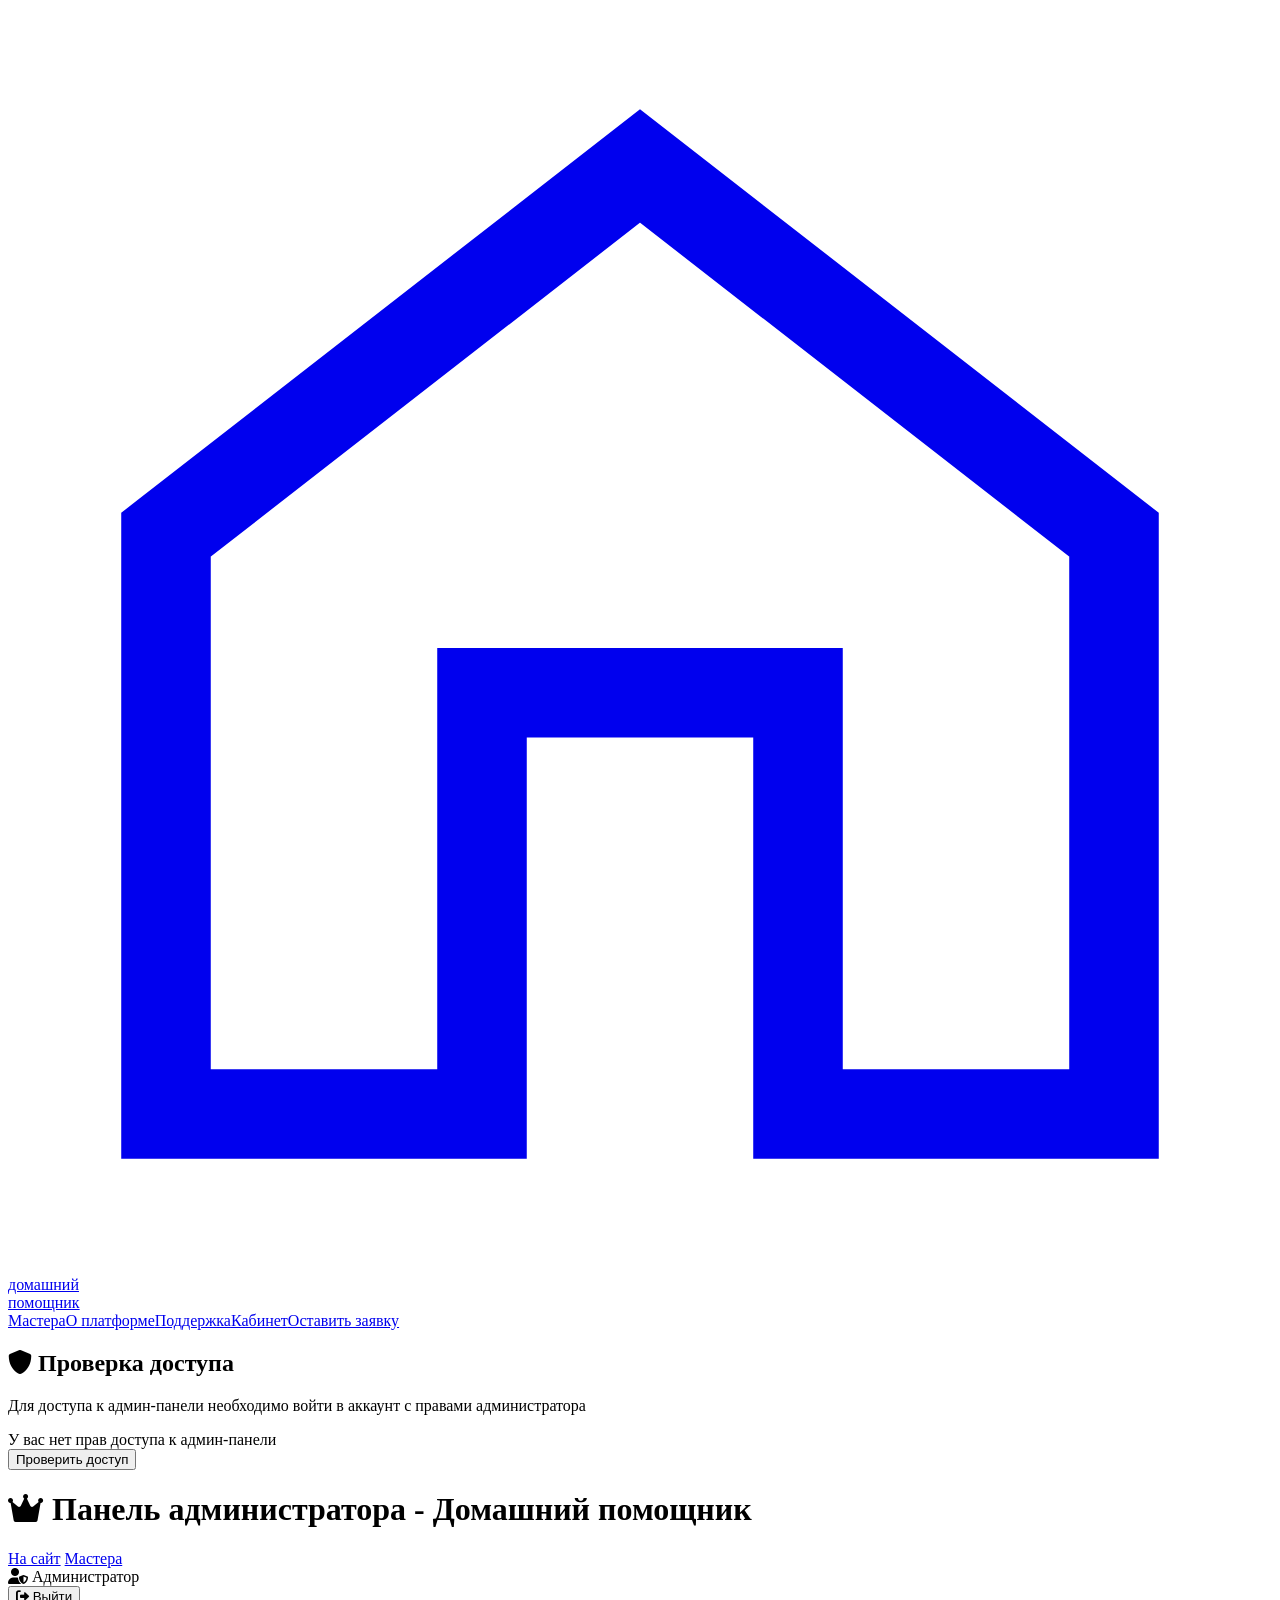
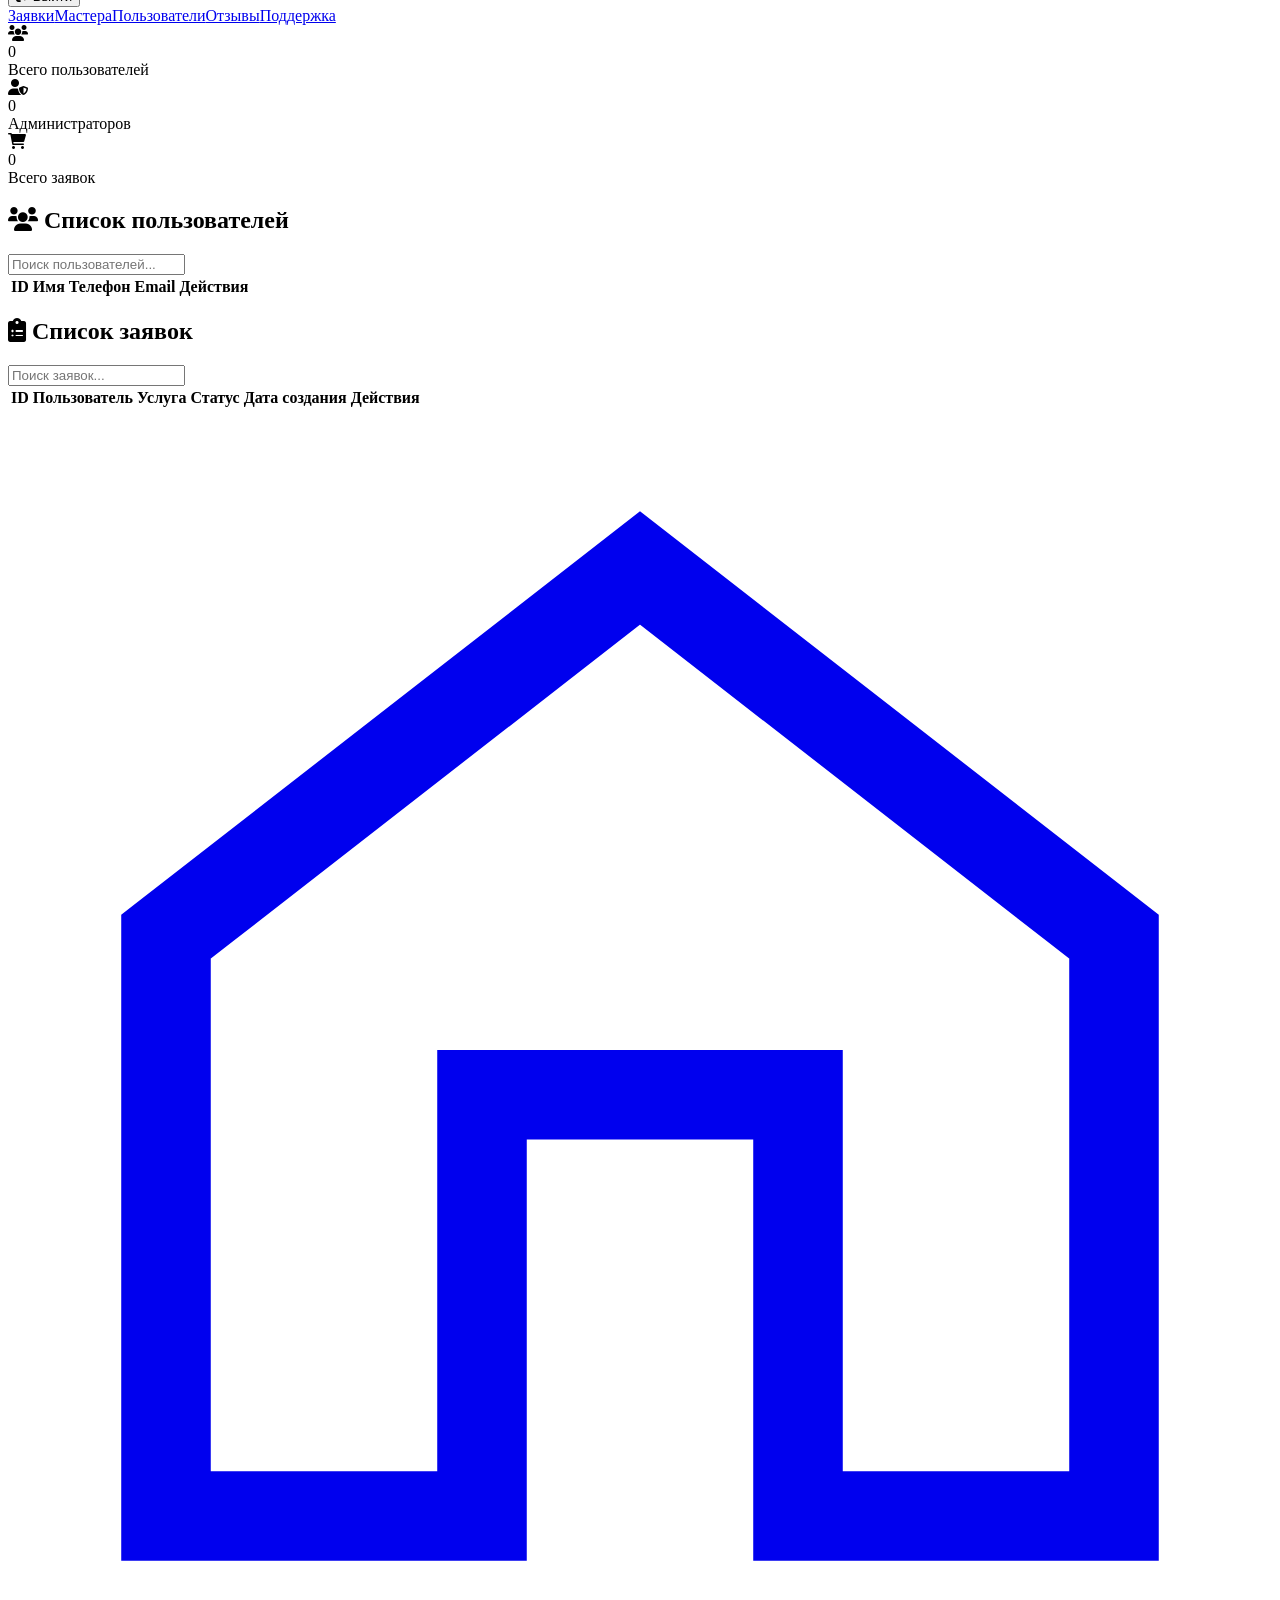
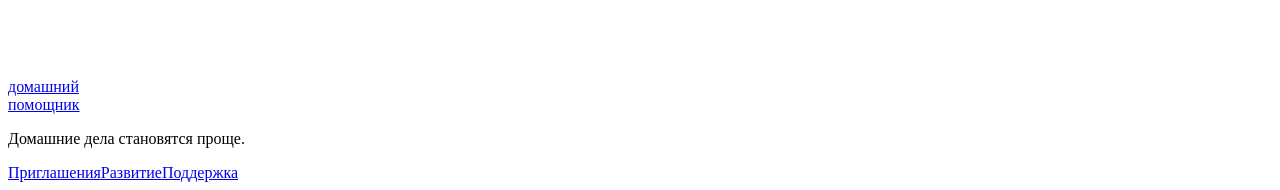
==== Code/admin.html @ a8562e96 "feat: add customer, master and admin pages" ====
<!DOCTYPE html>
<html lang="ru">
<head>
    <meta charset="UTF-8">
    <meta name="viewport" content="width=device-width, initial-scale=1.0">
    <title>Домашний помощник - Админ панель</title>
    <link rel="stylesheet" href="https://cdnjs.cloudflare.com/ajax/libs/font-awesome/6.0.0-beta3/css/all.min.css">
    <link rel="stylesheet" href="assets/css/admin.css?v=20260929-core">
    <link rel="stylesheet" href="assets/css/modern-pages.css?v=20260929-core2">
    <link rel="stylesheet" href="assets/css/desktop-pages.css?v=20260930-1">
    <link rel="stylesheet" href="assets/css/mobile-pages.css?v=20260930-1">
    <script defer src="assets/js/mobile-pages.js?v=20260930-1"></script>
</head>
<body class="page page-admin">
<header class="dp-header"><div class="dp-header-inner"><a class="dp-brand" href="/" aria-label="Домашний помощник — главная"><svg viewBox="0 0 24 24" fill="none" stroke="currentColor" stroke-width="1.7" aria-hidden="true"><path d="m3 10 9-7 9 7v11h-6v-8H9v8H3Z"/></svg><span>домашний<br>помощник</span></a><nav class="dp-nav" aria-label="Основная навигация"><a href="/masters">Мастера</a><a href="/about">О платформе</a><a href="/support">Поддержка</a><a href="/account">Кабинет</a><a class="dp-button" href="/application">Оставить заявку</a></nav></div></header>
    <div class="access-check" id="accessCheck">
        <div class="access-check-container">
            <h2><i class="fas fa-shield-alt"></i> Проверка доступа</h2>
            <p>Для доступа к админ-панели необходимо войти в аккаунт с правами администратора</p>
            <div class="access-check-alert error" id="accessError">У вас нет прав доступа к админ-панели</div>
            <button class="btn-primary" id="checkAccessBtn">Проверить доступ</button>
        </div>
    </div>

    <div class="admin-panel" id="adminPanel">
        <header class="admin-header">
            <h1><i class="fas fa-crown"></i> Панель администратора - Домашний помощник</h1>
            <div class="admin-header-actions">
                <a class="admin-btn admin-home-link" href="/">На сайт</a>
                <a class="admin-btn admin-home-link" href="/masters">Мастера</a>
                <div class="current-user-info">
                    <i class="fas fa-user-shield"></i> 
                    <span id="currentAdminName">Администратор</span>
                </div>
                <button class="admin-btn" id="adminLogoutBtn">
                    <i class="fas fa-sign-out-alt"></i> <span>Выйти</span>
                </button>
            </div>
        </header>

        <main class="admin-content"><nav class="dp-admin-nav" aria-label="Разделы управления"><a href="#requestsSection">Заявки</a><a href="#mastersSection">Мастера</a><a href="#usersSection">Пользователи</a><a href="#reviewsSection">Отзывы</a><a href="#ticketsSection">Поддержка</a></nav>
            <div class="admin-stats">
                <div class="admin-stat-card">
                    <div class="admin-stat-icon"><i class="fas fa-users"></i></div>
                    <div class="admin-stat-value" id="totalUsers">0</div>
                    <div class="admin-stat-label">Всего пользователей</div>
                </div>
                <div class="admin-stat-card">
                    <div class="admin-stat-icon"><i class="fas fa-user-shield"></i></div>
                    <div class="admin-stat-value" id="totalAdmins">0</div>
                    <div class="admin-stat-label">Администраторов</div>
                </div>
                <div class="admin-stat-card">
                    <div class="admin-stat-icon"><i class="fas fa-shopping-cart"></i></div>
                    <div class="admin-stat-value" id="totalOrders">0</div>
                    <div class="admin-stat-label">Всего заявок</div>
                </div>
            </div>

            <div class="admin-section" id="usersSection">
                <div class="admin-section-header">
                    <h2 class="admin-section-title"><i class="fas fa-users"></i> Список пользователей</h2>
                    <div class="admin-search">
                        <input type="text" id="userSearch" class="form-control" placeholder="Поиск пользователей...">
                    </div>
                </div>
                <div class="table-responsive">
                    <table class="users-table">
                        <thead>
                            <tr>
                                <th>ID</th>
                                <th>Имя</th>
                                <th>Телефон</th>
                                <th>Email</th>
                                <th>Действия</th>
                            </tr>
                        </thead>
                        <tbody id="usersTableBody">
                        </tbody>
                    </table>
                </div>
            </div>

            <div class="admin-section" id="requestsSection">
                <div class="admin-section-header">
                    <h2 class="admin-section-title"><i class="fas fa-clipboard-list"></i> Список заявок</h2>
                    <div class="admin-search">
                        <input type="text" id="orderSearch" class="form-control" placeholder="Поиск заявок...">
                    </div>
                </div>
                <div class="table-responsive">
                    <table class="orders-table">
                        <thead>
                            <tr>
                                <th>ID</th>
                                <th>Пользователь</th>
                                <th>Услуга</th>
                                <th>Статус</th>
                                <th>Дата создания</th>
                                <th>Действия</th>
                            </tr>
                        </thead>
                        <tbody id="ordersTableBody">
                        </tbody>
                    </table>
                </div>
            </div>
        </main>
    </div>

    <script src="assets/js/admin-safe.js?v=20260929-functional"></script>
<footer class="dp-footer"><a class="dp-brand" href="/" aria-label="Домашний помощник — главная"><svg viewBox="0 0 24 24" fill="none" stroke="currentColor" stroke-width="1.7" aria-hidden="true"><path d="m3 10 9-7 9 7v11h-6v-8H9v8H3Z"/></svg><span>домашний<br>помощник</span></a><p>Домашние дела становятся проще.</p><nav aria-label="Дополнительная навигация"><a href="/referral">Приглашения</a><a href="/roadmap">Развитие</a><a href="/support">Поддержка</a></nav></footer>
</body>
</html>
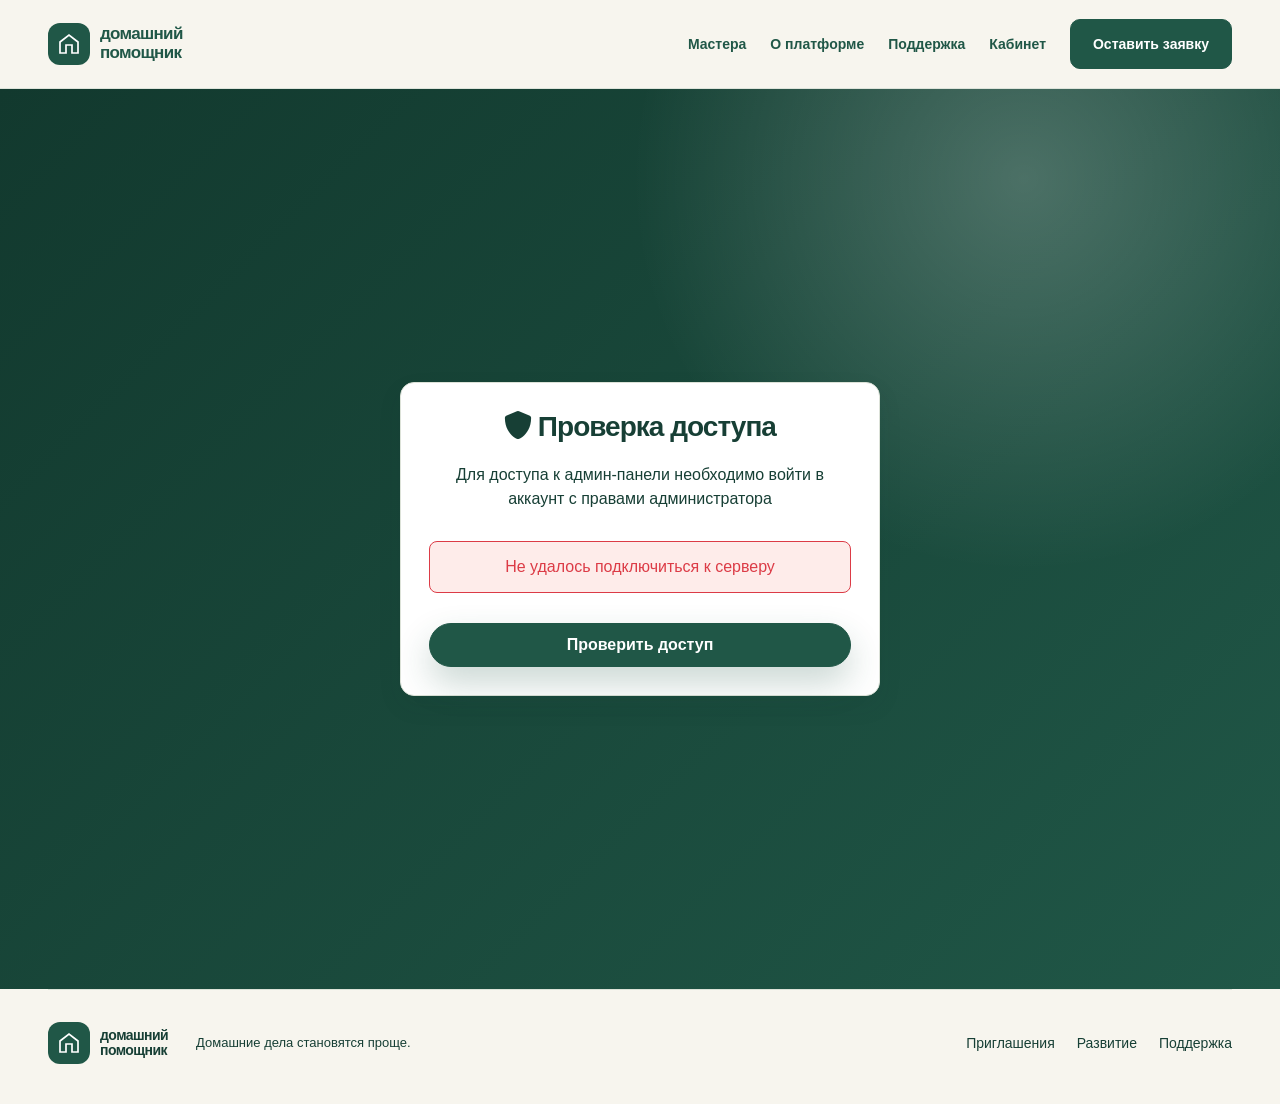
==== commit 210d269d: "feat: add responsive styles and browser interactions" ====
--- a/Code/admin.html
+++ b/Code/admin.html
@@ -29,7 +29,7 @@
                 <a class="admin-btn admin-home-link" href="/">На сайт</a>
                 <a class="admin-btn admin-home-link" href="/masters">Мастера</a>
                 <div class="current-user-info">
-                    <i class="fas fa-user-shield"></i> 
+                    <i class="fas fa-user-shield"></i>
                     <span id="currentAdminName">Администратор</span>
                 </div>
                 <button class="admin-btn" id="adminLogoutBtn">
--- a/Code/assets/css/admin.css
+++ b/Code/assets/css/admin.css
@@ -0,0 +1,616 @@
+:root {
+            --primary-color: #205747;
+            --primary-light: #397b60;
+            --primary-dark: #12392e;
+            --text-color: #333;
+            --light-gray: #f5f5f5;
+            --white: #ffffff;
+            --success-color: #19754a;
+            --warning-color: #a85f00;
+            --danger-color: #f44336;
+            --info-color: #2196F3;
+        }
+
+        * {
+            margin: 0;
+            padding: 0;
+            box-sizing: border-box;
+            font-family: 'Segoe UI', Tahoma, Geneva, Verdana, sans-serif;
+        }
+
+        body {
+            background-color: var(--light-gray);
+            color: var(--text-color);
+        }
+
+        .access-check {
+            display: flex;
+            justify-content: center;
+            align-items: center;
+            min-height: 100vh;
+            background: linear-gradient(135deg, var(--primary-color), var(--primary-light));
+            padding: 20px;
+        }
+
+        .access-check-container {
+            background: var(--white);
+            padding: 40px;
+            border-radius: 12px;
+            box-shadow: 0 10px 30px rgba(0, 0, 0, 0.2);
+            width: 100%;
+            max-width: 400px;
+            text-align: center;
+        }
+
+        .access-check h2 {
+            margin-bottom: 20px;
+            color: var(--primary-color);
+            font-size: 1.8rem;
+        }
+
+        .access-check p {
+            margin-bottom: 30px;
+            color: var(--text-color);
+            line-height: 1.5;
+        }
+
+        .access-check-alert {
+            padding: 12px 15px;
+            border-radius: 8px;
+            margin-bottom: 20px;
+            display: none;
+        }
+
+        .access-check-alert.error {
+            background-color: rgba(244, 67, 54, 0.1);
+            color: var(--danger-color);
+            border: 1px solid var(--danger-color);
+        }
+
+        .btn-primary {
+            background: linear-gradient(135deg, var(--primary-color), var(--primary-light));
+            color: var(--white);
+            border: none;
+            padding: 12px 20px;
+            border-radius: 8px;
+            font-size: 1rem;
+            font-weight: 600;
+            cursor: pointer;
+            width: 100%;
+            transition: all 0.3s ease;
+            margin-top: 10px;
+        }
+
+        .btn-primary:hover {
+            transform: translateY(-2px);
+            box-shadow: 0 4px 12px rgba(32,87,71, 0.3);
+        }
+
+        .admin-panel {
+            display: none;
+            min-height: 100vh;
+        }
+
+        .admin-header {
+            background: linear-gradient(135deg, var(--primary-color), var(--primary-light));
+            color: var(--white);
+            padding: 15px 30px;
+            display: flex;
+            justify-content: space-between;
+            align-items: center;
+            box-shadow: 0 4px 12px rgba(0, 0, 0, 0.1);
+        }
+
+        .admin-header h1 {
+            font-size: 1.5rem;
+            font-weight: 600;
+        }
+
+        .admin-header-actions {
+            display: flex;
+            align-items: center;
+            gap: 15px;
+        }
+
+        .admin-btn {
+            background: rgba(255, 255, 255, 0.2);
+            color: var(--white);
+            border: none;
+            padding: 8px 15px;
+            border-radius: 6px;
+            cursor: pointer;
+            display: flex;
+            align-items: center;
+            gap: 5px;
+            transition: all 0.3s ease;
+            font-size: 0.9rem;
+        }
+
+        .admin-btn:hover {
+            background: rgba(255, 255, 255, 0.3);
+        }
+
+        .admin-content {
+            padding: 30px;
+            max-width: 1400px;
+            margin: 0 auto;
+            width: 100%;
+        }
+
+        .admin-stats {
+            display: grid;
+            grid-template-columns: repeat(auto-fit, minmax(200px, 1fr));
+            gap: 20px;
+            margin-bottom: 30px;
+        }
+
+        .admin-stat-card {
+            background: var(--white);
+            border-radius: 12px;
+            box-shadow: 0 5px 15px rgba(0, 0, 0, 0.1);
+            padding: 20px;
+            text-align: center;
+        }
+
+        .admin-stat-icon {
+            font-size: 2.5rem;
+            margin-bottom: 1rem;
+            color: var(--primary-color);
+        }
+
+        .admin-stat-value {
+            font-size: 2rem;
+            font-weight: 700;
+            color: var(--primary-color);
+            margin: 10px 0;
+        }
+
+        .admin-stat-label {
+            color: #666;
+            font-size: 0.9rem;
+        }
+
+        .admin-section {
+            background: var(--white);
+            border-radius: 12px;
+            box-shadow: 0 5px 15px rgba(0, 0, 0, 0.1);
+            padding: 25px;
+            margin-bottom: 30px;
+        }
+
+        .admin-section-header {
+            display: flex;
+            justify-content: space-between;
+            align-items: center;
+            margin-bottom: 20px;
+            padding-bottom: 15px;
+            border-bottom: 2px solid var(--light-gray);
+        }
+
+        .admin-section-title {
+            font-size: 1.3rem;
+            font-weight: 600;
+            color: var(--primary-color);
+        }
+
+        .admin-search {
+            display: flex;
+            gap: 10px;
+        }
+
+        .form-control {
+            padding: 10px 15px;
+            border: 2px solid #ddd;
+            border-radius: 8px;
+            font-size: 1rem;
+            transition: border-color 0.3s ease;
+        }
+
+        .form-control:focus {
+            outline: none;
+            border-color: var(--primary-color);
+        }
+
+        .table-responsive {
+            overflow-x: auto;
+        }
+
+        .users-table, .orders-table {
+            width: 100%;
+            border-collapse: collapse;
+            margin-top: 15px;
+        }
+
+        .users-table th, .users-table td,
+        .orders-table th, .orders-table td {
+            padding: 12px 15px;
+            text-align: left;
+            border-bottom: 1px solid var(--light-gray);
+        }
+
+        .users-table th, .orders-table th {
+            font-weight: 600;
+            color: var(--primary-color);
+            background: rgba(32,87,71, 0.05);
+        }
+
+        .users-table tr:hover,
+        .orders-table tr:hover {
+            background: rgba(32,87,71, 0.03);
+        }
+
+        .status-badge {
+            padding: 4px 8px;
+            border-radius: 12px;
+            font-size: 0.8rem;
+            font-weight: 600;
+        }
+
+        .status-completed {
+            background: rgba(76, 175, 80, 0.1);
+            color: var(--success-color);
+        }
+
+        .status-pending {
+            background: rgba(255, 152, 0, 0.1);
+            color: var(--warning-color);
+        }
+
+        .status-cancelled {
+            background: rgba(244, 67, 54, 0.1);
+            color: var(--danger-color);
+        }
+
+        .status-in-progress {
+            background: rgba(33, 150, 243, 0.1);
+            color: var(--info-color);
+        }
+
+        .user-actions, .order-actions {
+            display: flex;
+            gap: 5px;
+        }
+
+        .action-btn {
+            background: none;
+            border: none;
+            cursor: pointer;
+            padding: 6px;
+            border-radius: 4px;
+            transition: all 0.3s ease;
+            font-size: 0.9rem;
+        }
+
+        .edit-btn {
+            color: var(--info-color);
+        }
+
+        .edit-btn:hover {
+            background: rgba(33, 150, 243, 0.1);
+        }
+
+        .delete-btn {
+            color: var(--danger-color);
+        }
+
+        .delete-btn:hover {
+            background: rgba(244, 67, 54, 0.1);
+        }
+
+        .admin-btn-action {
+            color: var(--success-color);
+        }
+
+        .admin-btn-action:hover {
+            background: rgba(76, 175, 80, 0.1);
+        }
+
+        .disabled-btn {
+            color: #ccc;
+            cursor: not-allowed;
+        }
+
+        .disabled-btn:hover {
+            background: none;
+        }
+
+        .modal {
+            display: none;
+            position: fixed;
+            top: 0;
+            left: 0;
+            width: 100%;
+            height: 100%;
+            background: rgba(0, 0, 0, 0.5);
+            z-index: 1000;
+            align-items: center;
+            justify-content: center;
+            padding: 20px;
+        }
+
+        .modal.active {
+            display: flex;
+        }
+
+        .modal-content {
+            background: var(--white);
+            border-radius: 12px;
+            width: 100%;
+            max-width: 500px;
+            max-height: 90vh;
+            overflow: auto;
+            box-shadow: 0 10px 30px rgba(0, 0, 0, 0.3);
+        }
+
+        .modal-header {
+            padding: 20px 25px;
+            border-bottom: 2px solid var(--light-gray);
+            display: flex;
+            justify-content: space-between;
+            align-items: center;
+        }
+
+        .modal-title {
+            font-size: 1.3rem;
+            font-weight: 600;
+            color: var(--primary-color);
+        }
+
+        .modal-close {
+            background: none;
+            border: none;
+            font-size: 1.5rem;
+            cursor: pointer;
+            color: #666;
+        }
+
+        .modal-body {
+            padding: 25px;
+        }
+
+        .modal-form .form-group {
+            margin-bottom: 20px;
+        }
+
+        .modal-form label {
+            display: block;
+            margin-bottom: 8px;
+            font-weight: 500;
+        }
+
+        .modal-form .form-control {
+            width: 100%;
+            padding: 10px 15px;
+            border: 2px solid #ddd;
+            border-radius: 8px;
+            font-size: 1rem;
+            transition: all 0.3s ease;
+        }
+
+        .modal-form .form-control:focus {
+            outline: none;
+            border-color: var(--primary-color);
+        }
+
+        .modal-form .form-control:disabled {
+            background-color: #f5f5f5;
+            cursor: not-allowed;
+        }
+
+        .modal-footer {
+            padding: 20px 25px;
+            border-top: 2px solid var(--light-gray);
+            display: flex;
+            justify-content: flex-end;
+            gap: 10px;
+        }
+
+        .btn {
+            padding: 10px 20px;
+            border: none;
+            border-radius: 8px;
+            cursor: pointer;
+            font-weight: 600;
+            transition: all 0.3s ease;
+        }
+
+        .btn-primary {
+            background: linear-gradient(135deg, var(--primary-color), var(--primary-light));
+            color: var(--white);
+        }
+
+        .btn-primary:hover {
+            transform: translateY(-2px);
+            box-shadow: 0 4px 12px rgba(32,87,71, 0.3);
+        }
+
+        .btn-secondary {
+            background: var(--light-gray);
+            color: var(--text-color);
+        }
+
+        .notification {
+            position: fixed;
+            top: 20px;
+            right: 20px;
+            padding: 15px 20px;
+            border-radius: 8px;
+            color: white;
+            font-weight: 500;
+            z-index: 10000;
+            box-shadow: 0 4px 12px rgba(0,0,0,0.15);
+            transform: translateX(100%);
+            transition: transform 0.3s ease;
+        }
+
+        .notification.success {
+            background: var(--success-color);
+        }
+
+        .notification.error {
+            background: var(--danger-color);
+        }
+
+        .empty-state {
+            padding: 32px !important;
+            text-align: center !important;
+            color: #777;
+        }
+
+        .compact-control {
+            min-width: 150px;
+            padding: 6px 8px;
+            font-size: .85rem;
+            margin-right: 4px;
+        }
+
+        #mastersSection .admin-search {
+            width: min(280px, 100%);
+        }
+
+        #mastersSection .action-btn,
+        .orders-table .action-btn {
+            min-width: 44px;
+            min-height: 44px;
+        }
+
+        body.page-admin .action-btn:focus-visible {
+            outline: 3px solid #205747;
+            outline-offset: 2px;
+        }
+
+        body.page-admin #adminRefreshBtn,
+        body.page-admin #adminLogoutBtn {
+            display: inline-flex;
+            width: auto;
+            min-width: 100px;
+            height: auto;
+            min-height: 44px;
+            padding: 9px 14px;
+            gap: 8px;
+            align-items: center;
+            justify-content: center;
+            white-space: nowrap;
+            border-radius: 10px;
+        }
+
+        @media (max-width: 768px) {
+            .access-check-container {
+                padding: 30px 20px;
+            }
+
+            .admin-header {
+                padding: 15px 20px;
+                flex-direction: column;
+                gap: 15px;
+            }
+
+            .admin-content {
+                padding: 20px 15px;
+            }
+
+            .admin-stats {
+                grid-template-columns: repeat(2, 1fr);
+            }
+
+            .admin-section-header {
+                flex-direction: column;
+                gap: 15px;
+            }
+
+            .admin-search {
+                width: 100%;
+            }
+
+            .users-table, .orders-table {
+                display: block;
+                overflow-x: auto;
+            }
+
+            .modal-content {
+                margin: 10px;
+                max-width: calc(100% - 20px);
+            }
+        }
+
+        @media (max-width: 480px) {
+            .access-check-container {
+                padding: 20px 15px;
+            }
+
+            .admin-stats {
+                grid-template-columns: 1fr;
+            }
+
+            .admin-section {
+                padding: 20px 15px;
+            }
+
+            .admin-header h1 {
+                font-size: 1.15rem;
+                text-align: center;
+            }
+
+            .admin-header-actions {
+                width: 100%;
+                justify-content: center;
+                flex-wrap: wrap;
+            }
+
+            .admin-content {
+                padding: 14px 10px;
+            }
+
+            .admin-section-header {
+                align-items: stretch;
+            }
+
+            .admin-section-title {
+                font-size: 1.05rem;
+            }
+
+            .admin-search,
+            #mastersSection .admin-search {
+                width: 100%;
+            }
+
+            .table-responsive {
+                margin: 0 -6px;
+            }
+
+            .users-table th, .users-table td,
+            .orders-table th, .orders-table td {
+                padding: 9px 10px;
+                font-size: .82rem;
+                white-space: nowrap;
+            }
+        }
+
+        @media (max-width: 320px) {
+            .admin-stats {
+                gap: 10px;
+            }
+
+            .admin-stat-card {
+                padding: 14px 10px;
+            }
+
+            .admin-stat-value {
+                font-size: 1.5rem;
+            }
+        }
+
+        body.page-admin .admin-header { flex-wrap: wrap; gap: 12px 20px; }
+        body.page-admin .admin-header h1 { flex: 1 1 350px; min-width: 0; }
+        body.page-admin .admin-header-actions { flex-wrap: wrap; justify-content: flex-end; gap: 8px; }
+        body.page-admin .admin-home-link { display: inline-flex; align-items: center; justify-content: center; min-height: 44px; width: auto; white-space: nowrap; text-decoration: none; }
+        @media (max-width: 768px) { body.page-admin .admin-header-actions { justify-content: center; } }
+        .admin-tickets { display: grid; gap: 16px; }
+        .admin-ticket { border: 1px solid #dce2d8; border-radius: 12px; padding: 18px; background: #fff; }
+        .admin-ticket h3 { margin: 0 0 6px; font-size: 1.06rem; }
+        .admin-ticket p { overflow-wrap: anywhere; }
+        .admin-ticket-meta { color: #5e7065; font-size: .9rem; }
+        .admin-ticket-reply { background: #e9eee3; border-radius: 8px; padding: 12px; }
+        .admin-ticket label { display: grid; gap: 8px; font-weight: 600; }
+        .admin-ticket textarea { width: 100%; resize: vertical; }
+        .admin-ticket-submit { margin-top: 10px; }
--- a/Code/assets/css/modern-pages.css
+++ b/Code/assets/css/modern-pages.css
@@ -0,0 +1,1081 @@
+:root {
+    --primary-color: #205747;
+    --primary-light: #397b60;
+    --primary-dark: #12392e;
+    --primary-soft: #e9eee3;
+    --primary-border: #cbdccf;
+    --text-color: #173f35;
+    --muted-color: #5e7065;
+    --line-color: #dce2d8;
+    --light-gray: #f7f5ee;
+    --white: #ffffff;
+    --success-color: #19754a;
+    --warning-color: #a85f00;
+    --danger-color: #dc3b46;
+    --info-color: #2f7ee6;
+    --shadow-sm: 0 10px 24px rgba(25,57,45, 0.08);
+    --shadow-md: 0 20px 60px rgba(25,57,45, 0.14);
+    --radius-sm: 8px;
+    --radius-md: 14px;
+    --radius-lg: 24px;
+    --container: 1180px;
+    --font-main: "Inter", "Segoe UI", system-ui, -apple-system, BlinkMacSystemFont, sans-serif;
+}
+
+*,
+*::before,
+*::after {
+    box-sizing: border-box;
+}
+
+html {
+    scroll-behavior: smooth;
+}
+
+body.page {
+    margin: 0;
+    color: var(--text-color);
+    background:
+        radial-gradient(circle at 90% 0%, rgba(32,87,71, 0.12), transparent 30%),
+        linear-gradient(180deg, #ffffff 0%, var(--light-gray) 360px);
+    font-family: var(--font-main);
+    line-height: 1.6;
+}
+
+body.page a {
+    color: inherit;
+}
+
+body.page button,
+body.page input,
+body.page textarea,
+body.page select {
+    font: inherit;
+}
+
+body.page img {
+    max-width: 100%;
+}
+
+body.page header {
+    position: sticky;
+    top: 0;
+    z-index: 900;
+    padding: 0;
+    color: var(--text-color);
+    background: rgba(255, 255, 255, 0.92);
+    border-bottom: 1px solid rgba(220,226,216, 0.92);
+    box-shadow: none;
+    backdrop-filter: blur(18px);
+}
+
+body.page .header-container {
+    display: flex;
+    align-items: center;
+    justify-content: space-between;
+    width: min(100% - 40px, var(--container));
+    min-height: 78px;
+    margin: 0 auto;
+    padding: 0;
+    gap: 18px;
+}
+
+body.page .header-title {
+    position: static;
+    width: auto;
+    margin: 0;
+    transform: none;
+    color: var(--text-color);
+    font-size: clamp(1.18rem, 2vw, 1.55rem);
+    font-weight: 900;
+    line-height: 1.1;
+    letter-spacing: 0;
+}
+
+body.page .header-title::before {
+    content: "";
+    display: inline-block;
+    width: 12px;
+    height: 12px;
+    margin-right: 10px;
+    border-radius: 4px;
+    background: var(--primary-color);
+    box-shadow: 0 0 0 6px rgba(32,87,71, 0.12);
+    vertical-align: 0.05em;
+}
+
+body.page .menu-btn,
+body.page .close-menu,
+body.page .admin-btn,
+body.page .logout-btn,
+body.page .avatar-upload-btn,
+body.page .modal-close,
+body.page .close-popup,
+body.page .close-service-modal {
+    display: inline-grid;
+    width: 44px;
+    height: 44px;
+    place-items: center;
+    border: 1px solid var(--primary-border);
+    border-radius: 999px;
+    color: var(--primary-color);
+    background: var(--white);
+    box-shadow: none;
+    transition: transform 0.2s ease, border-color 0.2s ease, box-shadow 0.2s ease, background 0.2s ease;
+}
+
+body.page .menu-btn:hover,
+body.page .close-menu:hover,
+body.page .admin-btn:hover,
+body.page .logout-btn:hover,
+body.page .avatar-upload-btn:hover,
+body.page .modal-close:hover,
+body.page .close-popup:hover,
+body.page .close-service-modal:hover {
+    transform: translateY(-1px);
+    border-color: var(--primary-color);
+    box-shadow: var(--shadow-sm);
+}
+
+body.page .auth-buttons {
+    position: static;
+    display: flex;
+    align-items: center;
+    gap: 8px;
+}
+
+body.page .mobile-menu {
+    position: fixed;
+    inset: 0 auto 0 0;
+    z-index: 1100;
+    width: min(88vw, 360px);
+    height: 100%;
+    padding: 18px;
+    background: var(--white);
+    box-shadow: var(--shadow-md);
+    transform: translateX(-110%);
+    transition: transform 0.24s ease;
+    overflow-y: auto;
+}
+
+body.page .mobile-menu.open {
+    left: 0;
+    transform: translateX(0);
+}
+
+body.page .menu-header {
+    display: flex;
+    align-items: center;
+    justify-content: space-between;
+    gap: 16px;
+    padding: 0 0 18px;
+    color: var(--text-color);
+    background: transparent;
+    border-bottom: 1px solid var(--line-color);
+}
+
+body.page .menu-header h3 {
+    margin: 0;
+    color: var(--text-color);
+    font-size: 1.1rem;
+}
+
+body.page .menu-items {
+    display: grid;
+    gap: 8px;
+    padding: 18px 0 0;
+}
+
+body.page .menu-item {
+    display: flex;
+    align-items: center;
+    gap: 12px;
+    padding: 13px 12px;
+    border: 0;
+    border-radius: var(--radius-sm);
+    color: var(--text-color);
+    font-weight: 750;
+    text-decoration: none;
+    transition: color 0.2s ease, background 0.2s ease;
+}
+
+body.page .menu-item:hover,
+body.page .menu-item:focus-visible {
+    color: var(--primary-color);
+    background: var(--primary-soft);
+    outline: none;
+}
+
+body.page .menu-icon {
+    width: 22px;
+    color: var(--primary-color);
+    text-align: center;
+}
+
+body.page .menu-overlay {
+    position: fixed;
+    inset: 0;
+    z-index: 1000;
+    background: rgba(23,63,53, 0.46);
+    backdrop-filter: blur(3px);
+    opacity: 0;
+    visibility: hidden;
+    pointer-events: none;
+}
+
+body.page .menu-overlay.open {
+    opacity: 1;
+    visibility: visible;
+    pointer-events: auto;
+}
+
+body.page .main-container,
+body.page .support-container,
+body.page .roadmap-container,
+body.page .auth-container,
+body.page .cabinet-container,
+body.page .help-container,
+body.page .admin-content {
+    width: min(100% - 40px, var(--container));
+    max-width: var(--container);
+    margin: 0 auto;
+    padding: 52px 0;
+}
+
+body.page .main-container::before,
+body.page .support-container::before,
+body.page .roadmap-container::before,
+body.page .help-container::before,
+body.page .admin-content::before {
+    display: block;
+    margin: 0 0 10px;
+    color: var(--primary-color);
+    font-size: 0.78rem;
+    font-weight: 900;
+    letter-spacing: 0.12em;
+    text-transform: uppercase;
+}
+
+body.page-application .main-container::before {
+    content: "Оформление заявки";
+}
+
+body.page-referral .main-container::before {
+    content: "Реферальная программа";
+}
+
+body.page-support .support-container::before {
+    content: "Центр поддержки";
+}
+
+body.page-roadmap .roadmap-container::before {
+    content: "Презентация проекта";
+}
+
+body.page-about .help-container::before {
+    content: "Информация о сервисе";
+}
+
+body.page-admin .admin-content::before {
+    content: "Управление сервисом";
+}
+
+body.page .form-title,
+body.page .support-title,
+body.page .roadmap-title,
+body.page .section-title,
+body.page .admin-section-title,
+body.page .popup-title,
+body.page .modal-title {
+    margin-top: 0;
+    color: var(--text-color);
+    font-weight: 900;
+    line-height: 1.08;
+    letter-spacing: 0;
+}
+
+body.page .form-title,
+body.page .support-title,
+body.page .roadmap-title {
+    font-size: clamp(2rem, 5vw, 3.35rem);
+}
+
+body.page .section-title,
+body.page .admin-section-title {
+    font-size: clamp(1.4rem, 3vw, 2rem);
+}
+
+body.page .roadmap-description,
+body.page .messenger-description,
+body.page .faq-answer,
+body.page .slide-content p,
+body.page .cashback-description,
+body.page .stat-label,
+body.page .admin-stat-label,
+body.page .form-error {
+    color: var(--muted-color);
+}
+
+body.page .application-form,
+body.page .auth-container,
+body.page .cabinet-welcome,
+body.page .cabinet-section,
+body.page .popup,
+body.page .service-modal-content,
+body.page .info-card,
+body.page .stat-card,
+body.page .faq-item,
+body.page .messenger-card,
+body.page .slide-item,
+body.page .admin-section,
+body.page .admin-stat-card,
+body.page .access-check-container,
+body.page .modal-content {
+    border: 1px solid var(--line-color);
+    border-radius: var(--radius-md);
+    background: var(--white);
+    box-shadow: var(--shadow-sm);
+}
+
+body.page .application-form,
+body.page .auth-container,
+body.page .cabinet-welcome,
+body.page .admin-section,
+body.page .access-check-container {
+    padding: 28px;
+}
+
+body.page .form-row {
+    display: grid;
+    grid-template-columns: repeat(2, minmax(0, 1fr));
+    gap: 18px;
+}
+
+body.page .form-col,
+body.page .form-group {
+    min-width: 0;
+}
+
+body.page .form-label {
+    margin-bottom: 8px;
+    color: var(--text-color);
+    font-weight: 850;
+}
+
+body.page .form-input,
+body.page .form-textarea,
+body.page .form-control,
+body.page .referral-input,
+body.page .admin-search input,
+body.page .modal-form input,
+body.page .modal-form select {
+    width: 100%;
+    min-height: 48px;
+    padding: 12px 14px;
+    border: 1px solid var(--line-color);
+    border-radius: var(--radius-sm);
+    color: var(--text-color);
+    background: var(--white);
+    transition: border-color 0.2s ease, box-shadow 0.2s ease;
+}
+
+body.page .form-textarea {
+    min-height: 120px;
+    resize: vertical;
+}
+
+body.page .form-input:focus,
+body.page .form-textarea:focus,
+body.page .form-control:focus,
+body.page .referral-input:focus,
+body.page .admin-search input:focus,
+body.page .modal-form input:focus,
+body.page .modal-form select:focus {
+    border-color: var(--primary-color);
+    box-shadow: 0 0 0 4px rgba(32,87,71, 0.12);
+    outline: none;
+}
+
+body.page .submit-btn,
+body.page .auth-btn,
+body.page .btn-primary,
+body.page .btn,
+body.page .service-btn,
+body.page .service-select-btn,
+body.page .order-type-btn,
+body.page .service-toggle-btn,
+body.page .balance-btn,
+body.page .copy-btn,
+body.page .share-btn,
+body.page .nav-btn,
+body.page .modal-nav-btn,
+body.page .admin-btn-action,
+body.page .action-btn {
+    display: inline-flex;
+    min-height: 44px;
+    align-items: center;
+    justify-content: center;
+    gap: 9px;
+    padding: 11px 16px;
+    border: 1px solid var(--primary-border);
+    border-radius: 999px;
+    color: var(--primary-dark);
+    background: var(--white);
+    font-weight: 850;
+    text-decoration: none;
+    line-height: 1;
+    transition: transform 0.2s ease, border-color 0.2s ease, background 0.2s ease, color 0.2s ease, box-shadow 0.2s ease;
+}
+
+body.page .submit-btn,
+body.page .auth-btn,
+body.page .btn-primary,
+body.page .copy-btn,
+body.page .service-toggle-btn.active,
+body.page .order-type-btn.active,
+body.page .service-btn.selected {
+    border-color: var(--primary-color);
+    color: var(--white);
+    background: var(--primary-color);
+    box-shadow: 0 16px 34px rgba(32,87,71, 0.24);
+}
+
+body.page .submit-btn:hover,
+body.page .auth-btn:hover,
+body.page .btn-primary:hover,
+body.page .btn:hover,
+body.page .service-btn:hover,
+body.page .service-select-btn:hover,
+body.page .order-type-btn:hover,
+body.page .service-toggle-btn:hover,
+body.page .balance-btn:hover,
+body.page .copy-btn:hover,
+body.page .share-btn:hover,
+body.page .nav-btn:hover,
+body.page .modal-nav-btn:hover,
+body.page .admin-btn-action:hover,
+body.page .action-btn:hover {
+    transform: translateY(-2px);
+    border-color: var(--primary-color);
+    box-shadow: var(--shadow-sm);
+}
+
+body.page .submit-btn:hover,
+body.page .auth-btn:hover,
+body.page .btn-primary:hover,
+body.page .copy-btn:hover {
+    background: var(--primary-dark);
+}
+
+body.page .share-whatsapp,
+body.page .whatsapp-card .messenger-icon,
+body.page .whatsapp-icon {
+    --accent: #25d366;
+}
+
+body.page .share-telegram,
+body.page .telegram-card .messenger-icon,
+body.page .telegram-icon {
+    --accent: #0088cc;
+}
+
+body.page .share-vk,
+body.page .vk-card .messenger-icon,
+body.page .vk-icon {
+    --accent: #4c75a3;
+}
+
+body.page .share-btn,
+body.page .messenger-icon {
+    border-color: color-mix(in srgb, var(--accent, var(--primary-color)) 35%, white);
+    color: var(--accent, var(--primary-color));
+    background: color-mix(in srgb, var(--accent, var(--primary-color)) 10%, white);
+}
+
+body.page .service-toggle,
+body.page .order-type,
+body.page .auth-tabs,
+body.page .help-menu-items,
+body.page .slide-navigation,
+body.page .admin-section-actions,
+body.page .balance-actions,
+body.page .share-buttons {
+    display: flex;
+    flex-wrap: wrap;
+    gap: 10px;
+}
+
+body.page .auth-tabs,
+body.page .help-menu,
+body.page .service-toggle {
+    padding: 6px;
+    border: 1px solid var(--line-color);
+    border-radius: var(--radius-md);
+    background: var(--white);
+    box-shadow: var(--shadow-sm);
+}
+
+body.page .auth-tab,
+body.page .help-menu-item {
+    border-radius: var(--radius-sm);
+    color: var(--muted-color);
+    font-weight: 850;
+    transition: color 0.2s ease, background 0.2s ease;
+}
+
+body.page .auth-tab.active,
+body.page .help-menu-item.active {
+    color: var(--white);
+    background: var(--primary-color);
+}
+
+body.page .service-selection,
+body.page .services-container,
+body.page .service-cards,
+body.page .program-info,
+body.page .referral-link-section,
+body.page .referral-history,
+body.page .faq-section,
+body.page .messengers-section,
+body.page .presentation-gallery,
+body.page .cabinet-sections,
+body.page .admin-stats {
+    margin-top: 24px;
+}
+
+body.page .info-grid,
+body.page .referral-stats,
+body.page .messengers-container,
+body.page .presentation-gallery,
+body.page .cabinet-sections,
+body.page .admin-stats {
+    display: grid;
+    grid-template-columns: repeat(3, minmax(0, 1fr));
+    gap: 18px;
+}
+
+body.page .cabinet-sections,
+body.page .admin-stats {
+    grid-template-columns: repeat(4, minmax(0, 1fr));
+}
+
+body.page .info-card,
+body.page .stat-card,
+body.page .faq-item,
+body.page .messenger-card,
+body.page .slide-item,
+body.page .cabinet-section,
+body.page .admin-stat-card {
+    padding: 22px;
+    transition: transform 0.2s ease, border-color 0.2s ease, box-shadow 0.2s ease;
+}
+
+body.page .is-clickable,
+body.page .slide-image[data-slide-src] {
+    cursor: pointer;
+}
+
+body.page .is-clickable:focus-visible,
+body.page .slide-image[data-slide-src]:focus-visible {
+    outline: 3px solid var(--primary-border);
+    outline-offset: 3px;
+}
+
+body.page .info-card:hover,
+body.page .stat-card:hover,
+body.page .faq-item:hover,
+body.page .messenger-card:hover,
+body.page .slide-item:hover,
+body.page .cabinet-section:hover,
+body.page .admin-stat-card:hover {
+    transform: translateY(-2px);
+    border-color: var(--primary-border);
+    box-shadow: var(--shadow-md);
+}
+
+body.page .stat-icon,
+body.page .admin-stat-icon,
+body.page .feature-icon,
+body.page .contact-icon,
+body.page .service-icon {
+    display: inline-grid;
+    width: 44px;
+    height: 44px;
+    place-items: center;
+    border-radius: 14px;
+    color: var(--primary-color);
+    background: var(--primary-soft);
+}
+
+body.page .stat-icon-warning,
+body.page .icon-warning {
+    color: var(--warning-color);
+}
+
+body.page .icon-success {
+    color: var(--success-color);
+}
+
+body.page .icon-info {
+    color: var(--info-color);
+}
+
+body.page .stat-number,
+body.page .admin-stat-value,
+body.page .balance-section p,
+body.page #balanceAmount {
+    color: var(--primary-dark);
+    font-weight: 950;
+}
+
+body.page .link-container,
+body.page .referral-link-container {
+    display: flex;
+    gap: 10px;
+    align-items: stretch;
+    padding: 8px;
+    border: 1px solid var(--line-color);
+    border-radius: var(--radius-md);
+    background: var(--white);
+    box-shadow: var(--shadow-sm);
+}
+
+body.page .link-container .referral-input,
+body.page .referral-link-container .referral-input {
+    border-color: transparent;
+    box-shadow: none;
+}
+
+body.page .referral-help-note {
+    margin-top: 1.5rem;
+    padding: 1rem;
+    border: 1px solid var(--primary-border);
+    border-radius: var(--radius-sm);
+    background: var(--primary-soft);
+}
+
+body.page .referral-help-note h4 {
+    margin: 0 0 0.5rem;
+    color: var(--primary-color);
+}
+
+body.page .referral-help-note ul {
+    margin: 0;
+    color: var(--muted-color);
+    line-height: 1.5;
+}
+
+body.page .faq-question,
+body.page .accordion-header {
+    display: flex;
+    align-items: center;
+    justify-content: space-between;
+    gap: 12px;
+    color: var(--text-color);
+    font-weight: 900;
+}
+
+body.page .faq-answer,
+body.page .accordion-content {
+    border-top: 1px solid var(--line-color);
+}
+
+body.page .messenger-card {
+    display: grid;
+    grid-template-columns: 54px minmax(0, 1fr) auto;
+    align-items: center;
+    gap: 14px;
+    color: var(--text-color);
+    text-decoration: none;
+}
+
+body.page .messenger-icon {
+    display: inline-grid;
+    width: 54px;
+    height: 54px;
+    place-items: center;
+    border-radius: 16px;
+    font-size: 1.45rem;
+}
+
+body.page .messenger-name {
+    color: var(--text-color);
+    font-weight: 900;
+}
+
+body.page .slide-image {
+    display: block;
+    width: 100%;
+    border-radius: var(--radius-sm);
+}
+
+body.page .slide-content {
+    padding: 18px;
+}
+
+body.page .slide-number {
+    color: var(--primary-color);
+    font-weight: 950;
+}
+
+body.page .slide-title {
+    color: var(--text-color);
+    font-weight: 900;
+}
+
+body.page .service-modal,
+body.page .popup-overlay,
+body.page .modal {
+    background: rgba(23,63,53, 0.52);
+    backdrop-filter: blur(5px);
+}
+
+body.page .popup,
+body.page .service-modal-content,
+body.page .modal-content {
+    overflow: hidden;
+}
+
+body.page .popup-header,
+body.page .service-modal-header,
+body.page .modal-header,
+body.page .admin-section-header {
+    border-bottom: 1px solid var(--line-color);
+}
+
+body.page .table-responsive,
+body.page .services-container {
+    overflow-x: auto;
+    border: 1px solid var(--line-color);
+    border-radius: var(--radius-md);
+    background: var(--white);
+    box-shadow: var(--shadow-sm);
+}
+
+body.page table,
+body.page .services-table,
+body.page .users-table,
+body.page .orders-table {
+    width: 100%;
+    border-collapse: collapse;
+    background: var(--white);
+}
+
+body.page th,
+body.page td {
+    padding: 15px;
+    border-bottom: 1px solid var(--line-color);
+    text-align: left;
+    vertical-align: middle;
+}
+
+body.page th {
+    color: var(--muted-color);
+    background: #f9f8f3;
+    font-size: 0.78rem;
+    font-weight: 900;
+    letter-spacing: 0.08em;
+    text-transform: uppercase;
+}
+
+body.page tr:last-child td {
+    border-bottom: 0;
+}
+
+body.page .status-badge,
+body.page .referral-status {
+    display: inline-flex;
+    align-items: center;
+    min-height: 30px;
+    padding: 6px 10px;
+    border-radius: 999px;
+    font-size: 0.8rem;
+    font-weight: 900;
+}
+
+body.page .status-warning,
+body.page .status-pending {
+    color: #7c4b00;
+    background: rgba(243, 163, 36, 0.16);
+}
+
+body.page .status-completed,
+body.page .success {
+    color: #13724c;
+    background: rgba(31, 157, 103, 0.12);
+}
+
+body.page .error {
+    color: var(--danger-color);
+}
+
+body.page .admin-header {
+    position: sticky;
+    top: 0;
+    z-index: 900;
+    display: flex;
+    align-items: center;
+    justify-content: space-between;
+    gap: 18px;
+    padding: 18px min(24px, 4vw);
+    color: var(--text-color);
+    background: rgba(255, 255, 255, 0.92);
+    border-bottom: 1px solid var(--line-color);
+    box-shadow: none;
+    backdrop-filter: blur(18px);
+}
+
+body.page .admin-header h1 {
+    margin: 0;
+    color: var(--text-color);
+    font-size: clamp(1.2rem, 2vw, 1.6rem);
+    letter-spacing: 0;
+}
+
+body.page .admin-header-actions {
+    display: flex;
+    align-items: center;
+    gap: 10px;
+}
+
+body.page-admin .admin-header-actions .admin-btn {
+    display: inline-flex;
+    width: auto;
+    height: auto;
+    min-height: 44px;
+    padding: 8px 14px;
+    border-radius: 8px;
+    white-space: nowrap;
+}
+
+body.page .current-user-info {
+    display: inline-flex;
+    align-items: center;
+    gap: 9px;
+    min-height: 42px;
+    padding: 9px 13px;
+    border: 1px solid var(--primary-border);
+    border-radius: 999px;
+    color: var(--primary-dark);
+    background: var(--white);
+    font-weight: 850;
+}
+
+body.page .access-check {
+    min-height: 100vh;
+    background:
+        radial-gradient(circle at 80% 10%, rgba(255, 255, 255, 0.22), transparent 30%),
+        linear-gradient(135deg, var(--primary-dark), var(--primary-color));
+}
+
+body.page .access-check-container {
+    max-width: 480px;
+}
+
+body.page .footer-content,
+body.page footer .footer-content {
+    display: grid;
+    grid-template-columns: repeat(3, minmax(0, 1fr));
+    width: min(100% - 40px, var(--container));
+    max-width: var(--container);
+    gap: 30px;
+    margin: 0 auto;
+    padding: 46px 0 28px;
+}
+
+body.page footer {
+    color: rgba(255, 255, 255, 0.78);
+    background: #173f35;
+}
+
+body.page .footer-section h3 {
+    margin: 0 0 12px;
+    color: var(--white);
+    font-size: 1rem;
+}
+
+body.page .footer-section p,
+body.page .footer-section a,
+body.page .copyright p {
+    color: rgba(255, 255, 255, 0.72);
+}
+
+body.page .social-icons {
+    display: flex;
+    gap: 10px;
+    justify-content: center;
+}
+
+body.page .social-icons a {
+    display: inline-grid;
+    width: 44px;
+    height: 44px;
+    place-items: center;
+    border: 1px solid rgba(255, 255, 255, 0.16);
+    border-radius: 999px;
+    color: var(--white);
+    background: rgba(255, 255, 255, 0.08);
+}
+
+body.page .copyright {
+    width: min(100% - 40px, var(--container));
+    margin: 0 auto;
+    padding: 18px 0 26px;
+    border-top: 1px solid rgba(255, 255, 255, 0.12);
+}
+
+body.page .copyright p {
+    margin: 0;
+}
+
+@media (max-width: 1020px) {
+    body.page .info-grid,
+    body.page .referral-stats,
+    body.page .messengers-container,
+    body.page .presentation-gallery,
+    body.page .cabinet-sections,
+    body.page .admin-stats,
+    body.page .footer-content,
+    body.page footer .footer-content {
+        grid-template-columns: repeat(2, minmax(0, 1fr));
+    }
+
+    body.page .help-container {
+        display: block;
+    }
+
+    body.page .help-menu {
+        margin-bottom: 18px;
+    }
+}
+
+@media (max-width: 760px) {
+    body.page .header-container,
+    body.page .main-container,
+    body.page .support-container,
+    body.page .roadmap-container,
+    body.page .auth-container,
+    body.page .cabinet-container,
+    body.page .help-container,
+    body.page .admin-content,
+    body.page .footer-content,
+    body.page footer .footer-content,
+    body.page .copyright {
+        width: min(100% - 28px, var(--container));
+    }
+
+    body.page .header-container {
+        min-height: 68px;
+    }
+
+    body.page .header-title {
+        font-size: 1.05rem;
+    }
+
+    body.page .header-title::before {
+        width: 10px;
+        height: 10px;
+        margin-right: 8px;
+    }
+
+    body.page .main-container,
+    body.page .support-container,
+    body.page .roadmap-container,
+    body.page .auth-container,
+    body.page .cabinet-container,
+    body.page .help-container,
+    body.page .admin-content {
+        padding: 36px 0;
+    }
+
+    body.page .form-row,
+    body.page .info-grid,
+    body.page .referral-stats,
+    body.page .messengers-container,
+    body.page .presentation-gallery,
+    body.page .cabinet-sections,
+    body.page .admin-stats,
+    body.page .footer-content,
+    body.page footer .footer-content {
+        grid-template-columns: 1fr;
+    }
+
+    body.page .application-form,
+    body.page .auth-container,
+    body.page .cabinet-welcome,
+    body.page .admin-section,
+    body.page .access-check-container {
+        padding: 20px;
+    }
+
+    body.page .link-container,
+    body.page .referral-link-container,
+    body.page .admin-section-header,
+    body.page .admin-header,
+    body.page .admin-header-actions {
+        align-items: stretch;
+        flex-direction: column;
+    }
+
+    body.page-admin .admin-header {
+        position: static;
+    }
+
+    body.page-admin .admin-header h1 {
+        flex: 0 1 auto;
+    }
+
+    body.page .submit-btn,
+    body.page .auth-btn,
+    body.page .btn-primary,
+    body.page .copy-btn,
+    body.page .service-btn,
+    body.page .service-select-btn,
+    body.page .order-type-btn,
+    body.page .service-toggle-btn,
+    body.page .balance-btn,
+    body.page .share-btn,
+    body.page .nav-btn {
+        width: 100%;
+    }
+
+    body.page .messenger-card {
+        grid-template-columns: 48px minmax(0, 1fr);
+    }
+
+    body.page .messenger-arrow {
+        display: none;
+    }
+}
+
+@media (max-width: 440px) {
+    body.page .menu-btn,
+    body.page .close-menu,
+    body.page .admin-btn,
+    body.page .logout-btn,
+    body.page .avatar-upload-btn,
+    body.page .modal-close,
+    body.page .close-popup,
+    body.page .close-service-modal {
+        width: 40px;
+        height: 40px;
+    }
+
+    body.page .header-title {
+        max-width: 210px;
+    }
+
+    body.page th,
+    body.page td {
+        padding: 12px;
+    }
+}
+
+@media (prefers-reduced-motion: reduce) {
+    *, *::before, *::after {
+        scroll-behavior: auto !important;
+        animation-duration: 0.01ms !important;
+        animation-iteration-count: 1 !important;
+        transition-duration: 0.01ms !important;
+    }
+}
--- a/Code/assets/css/desktop-pages.css
+++ b/Code/assets/css/desktop-pages.css
@@ -0,0 +1,97 @@
+/* Internal-page system. Homepage deliberately does not load this stylesheet. */
+body.page .main-container::before,body.page .admin-content::before{display:none}
+body.page .dp-footer,body.page .dp-footer a,body.page .dp-footer p{color:#173f35}
+body.page.page-account .auth-tabs{box-shadow:none;border:0;border-bottom:1px solid #dce3d8;border-radius:0;padding:0;background:none}
+body.page .dp-auth-visual h2{font-size:38px}
+body.page .dp-brand{text-align:left}
+body.page .primary-btn{background:#205747;color:white}
+body.page .faq-section{align-self:start}.page .faq-section .faq-item{box-shadow:none;border:0;border-bottom:1px solid #dce3d8;border-radius:0;padding:0}.page .faq-section .faq-item summary{padding:20px 0}.page .faq-section .faq-item p{padding:0 0 20px}
+body.page .ticket-panel,body.page .login-prompt{margin-top:0}
+body.page.page-support .support-intro h1{font-size:clamp(32px,3.3vw,44px);line-height:1.15}
+body.page.page-admin .admin-stat-card{background:white;padding:24px;border:1px solid #dce3d8;box-shadow:none}
+body.page.page-admin .admin-stat-value{color:#173f35;font-size:32px}
+body.page.page-master .master-tabs{align-self:start}
+body.page .dp-banner h2{color:white}
+@media(min-width:960px){body.page.page-account .request-actions .balance-btn{flex:0 1 auto;min-width:120px}body.page .notification{top:auto;bottom:24px;right:24px;max-width:360px}}
+@media(min-width:960px){body.page.page-admin .admin-content{display:grid;grid-template-columns:210px minmax(0,1fr);gap:24px}body.page-admin .dp-admin-nav{grid-column:1;grid-row:1/10;display:flex;flex-direction:column;position:sticky;top:24px;align-self:start;background:white;border:1px solid #dce3d8;padding:18px;border-radius:16px}body.page-admin .admin-stats,body.page-admin .admin-section{grid-column:2;margin:0}body.page-admin .admin-stats{grid-row:1}body.page-admin #requestsSection{grid-row:2}body.page-admin #usersSection{grid-row:4}body.page-admin #mastersSection{grid-row:3}}
+body.page .mobile-menu,body.page .menu-overlay{display:none!important}
+body.page .skip-link{position:fixed;left:16px;top:-100px;padding:12px;background:white;z-index:9999}body.page .skip-link:focus{top:12px}
+body.page dialog.slide-modal{border:0;padding:0;margin:auto;width:min(1100px,94vw);height:auto;max-height:94dvh;background:#fff;border-radius:16px;position:fixed;inset:0}body.page dialog.slide-modal:not([open]){display:none}body.page dialog.slide-modal[open]{display:flex}body.page dialog.slide-modal::backdrop{background:#102b24aa}body.page .slide-modal .modal-content{max-width:none;width:100%;padding:48px 18px 18px}body.page .slide-modal .modal-image{max-height:72dvh;width:100%;object-fit:contain}
+body.page .master-primary{background:#205747;color:white}body.page .balance-btn{width:auto;border-radius:10px;padding:10px 18px;box-shadow:none}body.page .request-actions{justify-content:flex-start}body.page #favoritesList button{padding:6px 12px;border:1px solid #bacbbb;background:white;margin-left:10px}
+body.page :is(input,textarea){caret-color:#205747}body.page ::selection{background:#dce7d7;color:#173f35}body.page table{font-variant-numeric:tabular-nums}
+body.page.page-master .master-section:has(#notifications-list){grid-row:8}
+.dp-section-heading{display:flex;align-items:center;justify-content:space-between;gap:20px;margin-bottom:24px}.dp-section-heading h2{margin:0}
+.dp-about-lead{display:grid;grid-template-columns:1.2fr 1fr;gap:28px;align-items:stretch}.dp-about-lead>img{width:100%;height:100%;max-height:420px;object-fit:cover;border-radius:20px}.dp-about-lead .dp-panel{display:flex;flex-direction:column;justify-content:center}.dp-about-lead h2{font-size:32px}
+.dp-referral-feature{display:grid;grid-template-columns:1.2fr 1fr;gap:48px;padding:44px;border-radius:24px;background:#e9eee3}.dp-referral-feature h2{font-size:34px}.dp-referral-feature p{color:#687b72}.dp-referral-art{display:flex;flex-direction:column;align-items:center;justify-content:center;border-radius:18px;background:#dce7d7;min-height:260px}.dp-referral-art>span{display:grid;place-items:center;background:#205747;color:white;width:108px;height:108px;border-radius:28px;font-size:26px;font-weight:700}.dp-referral-art>div{font-size:35px;letter-spacing:18px;color:#205747}
+@media(max-width:640px){.dp-about-lead,.dp-referral-feature{grid-template-columns:1fr}.dp-referral-feature{padding:24px;gap:24px}.dp-section-heading{align-items:flex-start;flex-direction:column}.dp-referral-feature h2{font-size:28px}}
+:root{--dp-ink:#173f35;--dp-muted:#687b72;--dp-paper:#f7f5ee;--dp-sage:#e9eee3;--dp-line:#dce3d8;--dp-green:#205747}
+body.page{background:var(--dp-paper);color:var(--dp-ink);font-family:Arial,Helvetica,sans-serif;line-height:1.6}
+body.page *, body.page *::before,body.page *::after{box-sizing:border-box}
+body.page [hidden]{display:none!important}
+body.page h1,body.page h2,body.page h3,body.page h4{font-family:inherit;letter-spacing:-.035em;color:var(--dp-ink);line-height:1.16}
+body.page h1{font-size:clamp(30px,3.3vw,48px)}
+body.page h2{font-size:28px}body.page h3{font-size:20px}body.page p{overflow-wrap:anywhere}
+body.page a{color:var(--dp-green)}
+body.page button,body.page .btn,body.page .submit-btn,body.page .admin-btn{border-radius:10px;box-shadow:none;transition:background .18s,border-color .18s;color:inherit}
+body.page button:hover,body.page .btn:hover,body.page .submit-btn:hover{transform:none;box-shadow:none}
+body.page :is(input,select,textarea){font:inherit;border:1px solid #cbd7cc;border-radius:10px;background:#fff;color:var(--dp-ink);min-width:0}
+body.page :is(input,select){min-height:48px}body.page textarea{resize:vertical}
+body.page :is(button,a,input,select,textarea,summary):focus-visible{outline:3px solid #bc753a;outline-offset:3px}
+body.page :is(button,a){touch-action:manipulation}
+body.page button:disabled{opacity:.55;cursor:not-allowed}
+body.page :is(.submit-btn,.primary,.btn-primary,.admin-btn,.service-select-btn,.auth-btn){background:var(--dp-green);color:white;border:1px solid var(--dp-green)}
+body.page :is(.info-card,.stat-card,.section-card,.master-section,.admin-section,.ticket-panel,.faq-section,.login-prompt,.request-card){box-shadow:none;border:1px solid var(--dp-line);border-radius:18px}
+body.page :is(.info-card,.stat-card,.section-card):hover{transform:none;box-shadow:none}
+.dp-header{background:var(--dp-paper)!important;border-bottom:1px solid var(--dp-line);position:relative!important;height:auto!important;padding:0!important;box-shadow:none!important}
+.dp-header-inner{max-width:1240px;margin:auto;min-height:88px;padding:16px 28px;display:flex;align-items:center;gap:28px}
+.dp-brand{display:flex;align-items:center;gap:10px;font-size:17px;font-weight:800;line-height:1.1;text-decoration:none;letter-spacing:-.04em;flex-shrink:0}
+.dp-brand svg{width:42px;height:42px;background:var(--dp-green);color:#fff;padding:9px;border-radius:12px}
+.dp-nav{display:flex;align-items:center;gap:24px;margin-left:auto}.dp-nav a{text-decoration:none;font-size:14px;font-weight:600}.dp-nav a:hover{text-decoration:underline;text-underline-offset:6px}
+.dp-nav a[aria-current=page]{color:#a5612f;text-decoration:underline;text-underline-offset:7px}
+.dp-button{display:inline-flex;align-items:center;justify-content:center;gap:8px;padding:13px 22px;background:var(--dp-green);color:white!important;border:1px solid var(--dp-green);border-radius:10px;font-weight:600;text-decoration:none;min-height:48px}
+.dp-button.secondary{background:transparent;color:var(--dp-green)!important;border-color:#bacbbb}
+.dp-main{width:min(1184px,calc(100% - 48px));margin:0 auto;padding:52px 0 72px}
+.dp-intro{margin-bottom:32px;max-width:760px}.dp-intro h1{margin:12px 0 16px}.dp-intro p{color:var(--dp-muted);font-size:18px;margin:0;max-width:650px}
+.dp-eyebrow{font-size:12px!important;font-weight:700;letter-spacing:.16em;text-transform:uppercase;color:#6c806c!important}
+.dp-panel{background:#fff;border:1px solid var(--dp-line);border-radius:20px;padding:28px}
+.dp-grid{display:grid;grid-template-columns:repeat(3,minmax(0,1fr));gap:22px}
+.dp-grid.two{grid-template-columns:repeat(2,minmax(0,1fr))}.dp-section{margin-top:48px}
+.dp-section>h2{margin:0 0 24px}.dp-panel h3{margin:10px 0 12px}.dp-panel p{color:var(--dp-muted)}
+.dp-number{width:38px;height:38px;display:grid;place-items:center;border-radius:50%;background:var(--dp-sage);font-size:14px;font-weight:700}
+.dp-banner{background:var(--dp-green);color:white;border-radius:22px;padding:36px;display:flex;align-items:center;justify-content:space-between;gap:28px}.dp-banner h2,.dp-banner p{color:white}.dp-banner h2{margin:0 0 12px}.dp-banner p{margin:0;opacity:.8}.dp-banner .dp-button{background:var(--dp-paper);color:var(--dp-ink)!important;white-space:nowrap}
+.dp-footer{max-width:1184px;margin:0 auto;padding:32px 0 40px;border-top:1px solid var(--dp-line);display:flex;align-items:center;gap:28px;color:var(--dp-muted);background:none!important;box-shadow:none!important}.dp-footer nav{display:flex;gap:22px;margin-left:auto;flex-wrap:wrap}.dp-footer a{text-decoration:none;font-size:14px}.dp-footer p{font-size:13px}
+body.page :is(.main-container,.masters-main,.master-main,.support-shell){width:min(1184px,calc(100% - 48px));max-width:1184px;margin:0 auto;padding:44px 0 72px}
+.masters-hero{margin:0 0 30px;padding:0;background:none;border:0}.masters-hero h1{margin:10px 0 16px}.hero-copy{color:var(--dp-muted)}
+.masters-toolbar{background:var(--dp-sage);border:0;border-radius:18px;padding:22px;gap:16px;box-shadow:none}
+.masters-grid{gap:24px;margin-top:28px}.master-card{border:1px solid var(--dp-line);box-shadow:none;border-radius:18px;padding:24px;background:white}.master-card:hover{transform:none;box-shadow:0 8px 20px #173f3508}
+.masters-empty{margin-top:28px;border:1px dashed #bdccba;background:transparent;padding:64px 24px;border-radius:20px;text-align:center}.masters-empty h2{font-size:28px}.masters-empty p{color:var(--dp-muted)}
+.master-dialog{border:1px solid var(--dp-line);border-radius:22px;max-width:760px;max-height:85dvh}.master-dialog::backdrop{background:#102b2466}
+body.page.page-application .main-container{display:grid;grid-template-columns:minmax(0,1fr) 330px;gap:36px;align-items:start}
+body.page.page-application .application-form{max-width:none;margin:0;background:white;padding:32px;border:1px solid var(--dp-line);border-radius:20px;box-shadow:none}
+body.page.page-application .form-title{font-size:32px;text-align:left;margin-top:0}body.page.page-application .form-group{margin-bottom:22px}
+.dp-aside{position:sticky;top:24px;background:var(--dp-sage);border-radius:20px;padding:28px}.dp-aside h2{font-size:24px;margin-top:0}.dp-aside p,.dp-aside li{font-size:15px;color:var(--dp-muted)}.dp-aside ol{padding-left:20px}.dp-aside li{margin:16px 0}
+.dp-aside-image{width:100%;aspect-ratio:4/3;object-fit:cover;border-radius:12px;margin-bottom:22px}
+body.page.page-application .selected-service{border-radius:12px;background:var(--dp-sage);box-shadow:none}
+.service-modal .modal-content{border-radius:20px;max-height:88dvh;overflow:auto}.service-toggle-btn.active,.order-type-btn.active{background:var(--dp-green);color:white}
+body.page.page-account .auth-container{width:min(1080px,calc(100% - 48px));max-width:1080px;margin:48px auto 72px;padding:0;background:white;border:1px solid var(--dp-line);border-radius:24px;overflow:hidden;box-shadow:none;position:relative}
+.dp-auth-visual{background:var(--dp-sage);padding:44px;display:flex;flex-direction:column;justify-content:space-between;min-height:620px}.dp-auth-visual h2{font-size:38px;margin:0 0 16px}.dp-auth-visual p{color:var(--dp-muted)}.dp-auth-visual img{width:100%;height:260px;object-fit:cover;border-radius:16px;margin-top:30px}
+.dp-auth-form{padding:40px}body.page.page-account .auth-tabs{margin:0 0 28px;display:flex;border-bottom:1px solid var(--dp-line);background:none;gap:24px}body.page.page-account .auth-tab{flex:0 1 auto;padding:12px 0;border-radius:0;color:var(--dp-muted);background:none;border:0;border-bottom:2px solid transparent}body.page.page-account .auth-tab.active{color:var(--dp-green);border-bottom-color:var(--dp-green);background:none}
+body.page.page-account .auth-form h2{font-size:30px;text-align:left}body.page.page-account .auth-form .form-row{gap:14px}body.page.page-account .auth-form .form-group{margin-bottom:18px}body.page.page-account .auth-form .auth-btn{width:100%;min-height:48px}
+body.page.page-account .cabinet-container{width:min(1184px,calc(100% - 48px));max-width:1184px;margin:0 auto;padding:44px 0 72px}
+.dp-workspace{display:grid;grid-template-columns:230px minmax(0,1fr);gap:32px;align-items:start}
+.dp-sidebar{background:#fff;border:1px solid var(--dp-line);border-radius:18px;padding:22px;position:sticky;top:24px}.dp-sidebar h2{font-size:19px;margin:8px 0 24px}.dp-sidebar nav{display:grid;gap:7px}.dp-sidebar nav a{padding:10px 12px;border-radius:8px;text-decoration:none;font-size:14px;display:block}.dp-sidebar nav a:hover,.dp-sidebar nav a:first-child{background:var(--dp-sage)}.dp-sidebar .dp-caption{font-size:12px;color:var(--dp-muted);margin-top:22px}
+.dp-content{min-width:0}.dp-content>h1{font-size:36px;margin:0 0 24px}.dp-content section{scroll-margin-top:24px;margin-bottom:24px}
+body.page.page-account .cabinet-welcome{box-shadow:none;border:1px solid var(--dp-line);border-radius:18px;text-align:left;padding:24px;margin:0 0 24px;background:#fff}body.page.page-account .cabinet-welcome h2{font-size:24px}
+body.page.page-account .cabinet-sections{display:none}body.page.page-account .dp-inline-section{background:white;border:1px solid var(--dp-line);border-radius:18px;padding:26px;margin-bottom:24px}.dp-inline-section>h2{font-size:24px;margin-top:0}
+.request-card{padding:22px;margin-bottom:16px}.request-card__head{gap:14px}.request-status{font-size:12px;padding:5px 10px;border-radius:6px;background:var(--dp-sage)}.request-actions{display:flex;flex-wrap:wrap;gap:10px;margin-top:18px}.request-actions button{padding:9px 14px;min-height:42px}.request-extra form{display:grid;gap:10px}.request-extra input{width:100%}
+body.page.page-master .master-main{display:grid;grid-template-columns:230px minmax(0,1fr);gap:28px}.master-heading{grid-column:1/-1;margin:0}body.page.page-master .master-tabs{grid-column:1;grid-row:2/10;display:flex;flex-direction:column;position:sticky;top:24px;padding:20px;border:1px solid var(--dp-line);border-radius:18px;background:white;gap:6px}.master-tabs a{display:block;border:0;border-radius:8px;padding:12px;text-decoration:none}.master-tabs a:hover{background:var(--dp-sage)}
+body.page.page-master .master-section,body.page.page-master #global-message{grid-column:2;margin:0;padding:28px;background:white;min-width:0}body.page.page-master .master-section h2{font-size:25px}.master-grid{gap:20px}.master-item{border:1px solid var(--dp-line);border-radius:12px;box-shadow:none}.master-heading h1{margin:0 0 10px}.master-heading p{color:var(--dp-muted)}
+body.page.page-admin .admin-header{background:var(--dp-paper);color:var(--dp-ink);border-bottom:1px solid var(--dp-line);box-shadow:none;padding:24px max(24px,calc((100% - 1184px)/2))}.admin-header h1{font-size:26px}.admin-header-actions{flex-wrap:wrap}body.page.page-admin .admin-content{width:min(1184px,calc(100% - 48px));max-width:1184px;padding:32px 0 72px;margin:auto}.admin-section{padding:24px;background:white;margin-bottom:24px;scroll-margin-top:24px}.admin-section-title{font-size:23px}.admin-stats{gap:20px;margin:24px 0}body.page.page-admin .stat-card{padding:24px;background:white}body.page.page-admin .stat-value{font-size:32px}body.page.page-admin .users-table th,body.page.page-admin .orders-table th{background:var(--dp-sage);font-size:13px;color:var(--dp-ink)}body.page.page-admin td{font-size:14px;vertical-align:top}.admin-ticket{padding:20px;background:var(--dp-paper);border:1px solid var(--dp-line);border-radius:12px}.dp-admin-nav{display:flex;gap:10px;flex-wrap:wrap}.dp-admin-nav a{padding:10px 16px;background:var(--dp-sage);border-radius:8px;text-decoration:none;font-size:14px}
+.support-shell{display:grid;grid-template-columns:minmax(0,1fr) minmax(0,1fr);gap:28px}.support-intro{grid-column:1/-1;max-width:740px;margin-bottom:8px}.support-intro h2{font-size:44px;margin:10px 0 16px}.support-intro p{color:var(--dp-muted)}.faq-section{padding:28px;background:white}.faq-section h2{font-size:25px}.faq-section details{border-bottom:1px solid var(--dp-line);padding:20px 0}.faq-section summary{cursor:pointer;font-weight:600}.faq-section details p{font-size:15px;color:var(--dp-muted)}.ticket-panel,.login-prompt{padding:28px;background:white;align-self:start}.ticket-panel h2{font-size:25px}.ticket-panel form{display:grid;gap:16px}.ticket-panel label{display:grid;gap:8px}.ticket-panel input,.ticket-panel textarea{width:100%;padding:12px}.ticket-panel button{min-height:48px}
+.dp-status{display:inline-flex;background:var(--dp-sage);color:var(--dp-green);padding:6px 12px;border-radius:7px;font-size:12px;font-weight:700}
+.dp-roadmap{display:grid;grid-template-columns:repeat(3,minmax(0,1fr));gap:22px}.dp-roadmap-column{background:var(--dp-sage);border-radius:18px;padding:22px}.dp-roadmap-column h2{font-size:21px;margin:0 0 20px}.dp-roadmap-column article{background:white;border:1px solid var(--dp-line);border-radius:12px;padding:20px;margin:14px 0}.dp-roadmap-column h3{font-size:18px}.dp-roadmap-column p{font-size:14px;color:var(--dp-muted)}
+body.page.page-roadmap .presentation-gallery{grid-template-columns:repeat(3,minmax(0,1fr));gap:20px}.slide-item{box-shadow:none;border:1px solid var(--dp-line);border-radius:14px;overflow:hidden}.slide-item:hover{transform:none}.slide-title{font-size:18px}.slide-image{width:100%;height:auto;aspect-ratio:16/9;object-fit:contain;background:white;cursor:zoom-in}
+@media(min-width:960px){body.page.page-account .auth-container[style*="block"]{display:grid!important;grid-template-columns:.95fr 1.05fr}.dp-auth-visual{grid-column:1}.dp-auth-form{grid-column:2}body.page.page-account .auth-form{max-width:none}}
+@media(max-width:959px){.dp-header-inner{flex-wrap:wrap;gap:16px}.dp-nav{gap:16px;flex-wrap:wrap}.dp-nav a{font-size:13px}.dp-workspace,body.page.page-master .master-main{grid-template-columns:1fr}.dp-sidebar,body.page.page-master .master-tabs{position:static;grid-column:1;grid-row:auto}.dp-sidebar nav,body.page.page-master .master-tabs{display:flex;flex-wrap:wrap}body.page.page-master .master-section,body.page.page-master #global-message{grid-column:1}.dp-auth-visual{display:none}body.page.page-application .main-container{grid-template-columns:minmax(0,1fr) 270px;gap:22px}.dp-grid,.dp-roadmap{grid-template-columns:1fr 1fr}.dp-footer{margin:0 24px}.dp-footer nav{gap:14px}body.page.page-account .auth-container{max-width:600px}}
+@media(max-width:640px){.dp-header-inner{padding:16px 20px}.dp-brand{font-size:15px}.dp-nav{width:100%;margin:0;gap:10px 18px}.dp-nav .dp-button{padding:8px 12px;min-height:40px}.dp-main,body.page :is(.main-container,.masters-main,.master-main,.support-shell,.cabinet-container){width:calc(100% - 32px);padding:28px 0 44px}.dp-intro h1,.support-intro h2{font-size:32px}.dp-intro p{font-size:16px}.dp-grid,.dp-grid.two,.dp-roadmap,.support-shell,body.page.page-application .main-container{grid-template-columns:1fr}.dp-aside{position:static}.dp-panel,.faq-section,.ticket-panel,.login-prompt,body.page.page-application .application-form{padding:22px}.dp-banner{padding:26px;display:block}.dp-banner .dp-button{margin-top:20px}.dp-footer{display:block}.dp-footer nav{margin-top:20px}body.page.page-account .auth-container{width:calc(100% - 32px);margin:28px auto}.dp-auth-form{padding:24px}body.page.page-account .auth-form .form-row{display:block}body.page.page-master .master-section{padding:22px}body.page.page-roadmap .presentation-gallery{grid-template-columns:1fr}body.page.page-admin .admin-content{width:calc(100% - 24px)}.admin-section{padding:16px}.admin-stats{grid-template-columns:1fr!important}.dp-workspace{gap:20px}.support-intro{grid-column:1}.dp-grid>*{min-width:0}}
+@media(prefers-reduced-motion:reduce){body.page *{scroll-behavior:auto!important;animation:none!important;transition:none!important}}
--- a/Code/assets/css/mobile-pages.css
+++ b/Code/assets/css/mobile-pages.css
@@ -0,0 +1,144 @@
+/* Mobile layer for internal pages. Loaded after desktop-pages.css. */
+body.page .dp-mobile-trigger,body.page .dp-mobile-nav{display:none}
+@media(max-width:959px){
+  body.page .dp-header-inner{min-height:72px;flex-wrap:nowrap;justify-content:space-between}
+  body.page .dp-header .dp-nav{display:none}
+  body.page .dp-mobile-trigger{display:grid;place-content:center;gap:5px;width:48px;height:48px;margin-left:auto;padding:12px;background:#fff;border:1px solid var(--dp-line);border-radius:12px}
+  body.page .dp-mobile-trigger span{display:block;width:22px;height:2px;background:var(--dp-green);border-radius:2px}
+  body.page .dp-mobile-nav[open]{display:flex;position:fixed;inset:0 0 0 auto;margin:0 0 0 auto;width:min(88vw,360px);max-width:none;height:100vh;height:100dvh;max-height:none;overflow-y:auto;overscroll-behavior:contain;flex-direction:column;gap:5px;padding:20px;border:0;border-radius:0;background:var(--dp-paper);color:var(--dp-ink);box-shadow:-16px 0 40px #102b2433}
+  body.page .dp-mobile-nav::backdrop{background:#102b2480}
+  body.page .dp-mobile-links{display:grid;gap:5px}
+  body.page .dp-mobile-nav-head{display:flex;align-items:center;justify-content:space-between;min-height:52px;margin-bottom:14px;border-bottom:1px solid var(--dp-line)}
+  body.page .dp-mobile-nav-head strong{font-size:22px}
+  body.page .dp-mobile-nav-head button{width:48px;height:48px;border:0;background:transparent;font-size:29px}
+  body.page .dp-mobile-links>a{display:flex;align-items:center;min-height:48px;padding:10px 14px;border-radius:10px;text-decoration:none;font-size:16px;font-weight:650}
+  body.page .dp-mobile-links>a[aria-current=page]{background:var(--dp-sage)}
+  body.page .dp-mobile-nav .dp-button{margin-top:12px;color:#fff;justify-content:center}
+  body.dp-mobile-open{overflow:hidden}
+  body.page .dp-footer{margin-inline:24px}
+  body.page .dp-workspace,body.page.page-master .master-main{grid-template-columns:minmax(0,1fr)}
+  body.page .dp-sidebar,body.page.page-master .master-tabs{position:static}
+  body.page .dp-sidebar nav,body.page.page-master .master-tabs{display:flex;flex-wrap:nowrap;gap:8px;overflow-x:auto;scrollbar-width:thin}
+  body.page.page-master .master-tabs{flex-direction:row}
+  body.page .dp-sidebar nav a,body.page.page-master .master-tabs a{white-space:nowrap;min-height:44px}
+  body.page.page-master .master-tabs a{flex-shrink:0}
+  body.page.page-admin .table-responsive{overflow-x:auto;-webkit-overflow-scrolling:touch}
+  body.page.page-admin .users-table,body.page.page-admin .orders-table{min-width:650px}
+}
+@media(max-width:639px){
+  body.page{font-size:16px}
+  body.page .dp-header-inner{padding:12px 20px}
+  body.page .dp-brand{font-size:15px}
+  body.page .dp-brand svg{width:42px;height:42px}
+  body.page :is(.dp-main,.main-container,.masters-main,.master-main,.support-shell,.cabinet-container,.admin-content){width:calc(100% - 40px);max-width:none;margin-inline:auto;padding-block:30px 52px}
+  body.page :is(.dp-intro,.masters-hero,.support-intro){margin-bottom:28px}
+  body.page :is(h1,.dp-intro h1,.masters-hero h1){font-size:clamp(30px,8vw,36px);line-height:1.12;letter-spacing:-.04em}
+  body.page :is(h2,.support-intro h2){font-size:clamp(24px,7vw,30px)}
+  body.page :is(.dp-intro p,.hero-copy,.support-intro p){font-size:16px;line-height:1.55}
+  body.page :is(.dp-grid,.dp-grid.two,.dp-roadmap,.support-shell,.presentation-gallery,.masters-grid){display:grid;grid-template-columns:minmax(0,1fr)}
+  body.page .dp-panel,body.page .dp-roadmap-column,body.page .faq-section,body.page .ticket-panel,body.page .login-prompt,body.page .admin-section{padding:20px}
+  body.page .dp-section{margin-top:36px}
+  body.page .dp-banner{padding:24px;display:grid;gap:18px}
+  body.page .dp-banner .dp-button{margin:0;width:100%;white-space:normal}
+  body.page .dp-footer{margin-inline:20px;padding:28px 0 38px;display:grid;gap:18px}
+  body.page .dp-footer p{margin:0}
+  body.page .dp-footer nav{display:flex;flex-wrap:wrap;gap:14px;margin:0}
+  body.page :is(input,select,textarea){font-size:16px}
+  body.page :is(button,.dp-button,.master-primary,.master-outline,.primary-btn,.submit-btn){min-height:44px}
+  body.page .masters-toolbar{grid-template-columns:minmax(0,1fr);padding:18px;gap:14px}
+  body.page .masters-toolbar label,body.page .masters-toolbar button{width:100%}
+  body.page .master-card{min-height:0;padding:20px}
+  body.page .master-card__bottom{grid-template-columns:minmax(0,1fr)}
+  body.page .master-card__bottom>div{grid-column:auto}
+  body.page .masters-empty{padding:40px 20px}
+  body.page .masters-empty h2{font-size:25px}
+  body.page .master-dialog{width:calc(100% - 20px);max-width:none;max-height:calc(100dvh - 20px);padding:20px}
+  body.page .detail-list li{flex-wrap:wrap}
+  body.page.page-application .main-container{display:flex;flex-direction:column;gap:20px}
+  body.page.page-application .application-form{width:100%;padding:22px}
+  body.page.page-application .form-title{font-size:29px}
+  body.page.page-application .dp-aside{order:2;width:100%;padding:20px}
+  body.page.page-application .dp-aside-image{max-height:210px}
+  body.page.page-application .service-modal-content{width:calc(100% - 24px);max-height:calc(100dvh - 24px);display:flex;flex-direction:column;overflow:hidden;border-radius:18px}
+  body.page.page-application .service-modal-header{background:var(--dp-paper);padding:16px;flex-shrink:0;gap:12px}
+  body.page.page-application .service-modal-title{color:var(--dp-ink);font-size:22px}
+  body.page.page-application .close-service-modal{width:44px;height:44px;flex-shrink:0;border:1px solid var(--dp-line);border-radius:10px;color:var(--dp-green);background:#fff}
+  body.page.page-application .service-toggle{display:grid;grid-template-columns:1fr 1fr;gap:8px;padding:0 16px 16px;background:var(--dp-paper);flex-shrink:0;border:0;border-radius:0;box-shadow:none}
+  body.page.page-application .service-toggle-btn{border-radius:10px;padding:10px;font-size:15px;min-height:52px;box-shadow:none}
+  body.page.page-application .services-container{min-height:0;max-height:none;overflow-y:auto;overscroll-behavior:contain;padding:16px;margin-top:0;border:0;border-radius:0;box-shadow:none}
+  body.page.page-application .service-cards{margin-top:0}
+  body.page.page-application .service-card{padding:16px;border:1px solid var(--dp-line);border-radius:12px;box-shadow:none}
+  body.page.page-application .service-card h4{margin-bottom:8px}
+  body.page.page-application .service-card p{margin:0 0 12px}
+  body.page.page-application .service-select-btn{margin-top:12px;border-radius:10px}
+  body.page.page-application :is(.form-row,.service-grid,.order-type-options){grid-template-columns:minmax(0,1fr)}
+  body.page.page-application .form-row{gap:0;margin-bottom:0}
+  body.page.page-application .order-type{gap:8px;margin-bottom:12px}
+  body.page.page-application .order-type-btn{border-radius:10px;box-shadow:none}
+  body.page.page-application .application-form>p:not(.dp-eyebrow){margin:0 0 22px}
+  body.page.page-account .auth-container{width:calc(100% - 40px);margin:28px auto 52px}
+  body.page.page-account .dp-auth-form{padding:22px}
+  body.page.page-account .auth-tabs{gap:20px}
+  body.page.page-account .auth-tab{font-size:16px;min-height:48px}
+  body.page.page-account .auth-form .form-row{display:grid;grid-template-columns:minmax(0,1fr)}
+  body.page.page-account .auth-form h2{margin:0 0 12px}
+  body.page.page-account .auth-form>p{margin:0 0 20px}
+  body.page.page-account .cabinet-container{width:calc(100% - 40px)}
+  body.page.page-account .dp-sidebar{padding:16px}
+  body.page.page-account .dp-sidebar h2{margin:0 0 12px}
+  body.page.page-account .dp-inline-section,body.page.page-account .cabinet-welcome{padding:20px}
+  body.page.page-account .cabinet-welcome{display:flex;flex-wrap:wrap;gap:16px}
+  body.page.page-account .request-card__head{align-items:flex-start;flex-direction:column}
+  body.page.page-account .request-actions{display:grid;grid-template-columns:minmax(0,1fr)}
+  body.page.page-account .request-actions button{width:100%}
+  body.page.page-master .master-main{display:grid;gap:20px}
+  body.page.page-master .master-tabs{grid-column:1;grid-row:auto;padding:12px;margin:4px 0}
+  body.page.page-master .master-section,body.page.page-master #global-message{grid-column:1;padding:20px}
+  body.page.page-master .master-grid{grid-template-columns:minmax(0,1fr)}
+  body.page.page-master .master-section-title{flex-wrap:wrap}
+  body.page.page-admin .admin-header{padding:20px}
+  body.page.page-admin .admin-header-actions{display:grid;grid-template-columns:1fr 1fr;gap:8px;width:100%}
+  body.page.page-admin .current-user-info{grid-column:1/-1;justify-content:flex-start;order:-1}
+  body.page.page-admin .admin-header h1{font-size:25px;text-align:left;margin-bottom:18px}
+  body.page.page-admin .admin-content{width:calc(100% - 40px)}
+  body.page.page-admin .admin-stats{grid-template-columns:repeat(3,minmax(0,1fr))!important;gap:8px}
+  body.page.page-admin .admin-stat-card{min-width:0;padding:16px 8px;border:1px solid var(--dp-line);border-radius:12px;box-shadow:none}
+  body.page.page-admin .admin-stat-icon{font-size:22px;margin-bottom:8px}
+  body.page.page-admin .admin-stat-value{font-size:27px}
+  body.page.page-admin .admin-stat-label{font-size:11px;line-height:1.4;overflow-wrap:anywhere}
+  body.page.page-admin .admin-section-header{align-items:stretch;flex-direction:column;gap:14px}
+  body.page.page-admin .admin-section-title{font-size:22px}
+  body.page.page-admin .admin-search{width:100%;max-width:none}
+  body.page.page-admin .table-responsive{overflow:visible}
+  body.page.page-admin :is(.users-table,.orders-table){display:block;min-width:0;width:100%;border-collapse:separate}
+  body.page.page-admin :is(.users-table,.orders-table) thead{position:absolute;width:1px;height:1px;overflow:hidden;clip-path:inset(50%);white-space:nowrap}
+  body.page.page-admin :is(.users-table,.orders-table) tbody{display:grid;gap:14px}
+  body.page.page-admin :is(.users-table,.orders-table) tr{display:block;border:1px solid var(--dp-line);border-radius:12px;padding:12px;background:var(--dp-paper)}
+  body.page.page-admin :is(.users-table,.orders-table) td{display:block;padding:8px 0;border:0;overflow-wrap:anywhere;max-width:100%;white-space:normal}
+  body.page.page-admin td[data-mobile-label]::before{content:attr(data-mobile-label);display:block;margin-bottom:3px;color:var(--dp-muted);font-size:12px;font-weight:600}
+  body.page.page-admin td :is(select,input){max-width:100%;width:100%}
+  body.page.page-admin .action-btn{display:inline-flex;align-items:center;justify-content:center;gap:8px;min-width:44px;min-height:44px;width:100%;height:auto;margin:4px 0;padding:10px}
+  body.page.page-admin .action-btn::after{content:attr(title);font-size:14px}
+  body.page.page-admin .dp-admin-nav{display:flex;flex-wrap:nowrap;overflow-x:auto;padding-bottom:6px}
+  body.page.page-admin .dp-admin-nav a{white-space:nowrap;min-height:44px}
+  body.page.page-support .support-shell{gap:20px}
+  body.page.page-support .support-intro{grid-column:1}
+  body.page.page-support .faq-section details{padding:16px 0}
+  body.page.page-support .faq-item{border:0;border-bottom:1px solid var(--dp-line);border-radius:0;box-shadow:none;background:transparent}
+  body.page.page-support .faq-item summary{padding:8px 24px 8px 0;min-height:44px}
+  body.page.page-support .ticket-panel :is(input,textarea,button){width:100%}
+  body.page.page-about .dp-about-lead,body.page.page-referral .dp-referral-feature{grid-template-columns:minmax(0,1fr)}
+  body.page.page-referral .dp-referral-feature{padding:20px;gap:22px}
+  body.page.page-referral .dp-referral-art{min-height:180px}
+  body.page.page-roadmap .presentation-gallery{grid-template-columns:minmax(0,1fr)}
+}
+@media(max-width:359px){
+  body.page .dp-header-inner{padding-inline:16px}
+  body.page :is(.dp-main,.main-container,.masters-main,.master-main,.support-shell,.cabinet-container,.admin-content){width:calc(100% - 32px)}
+  body.page .dp-footer{margin-inline:16px}
+  body.page.page-account .auth-container,body.page.page-account .cabinet-container,body.page.page-admin .admin-content{width:calc(100% - 32px)}
+  body.page :is(.dp-panel,.dp-roadmap-column,.faq-section,.ticket-panel,.login-prompt,.admin-section){padding:16px}
+}
+@media(prefers-reduced-motion:reduce){
+  body.page .dp-mobile-nav{transition:none}
+}
